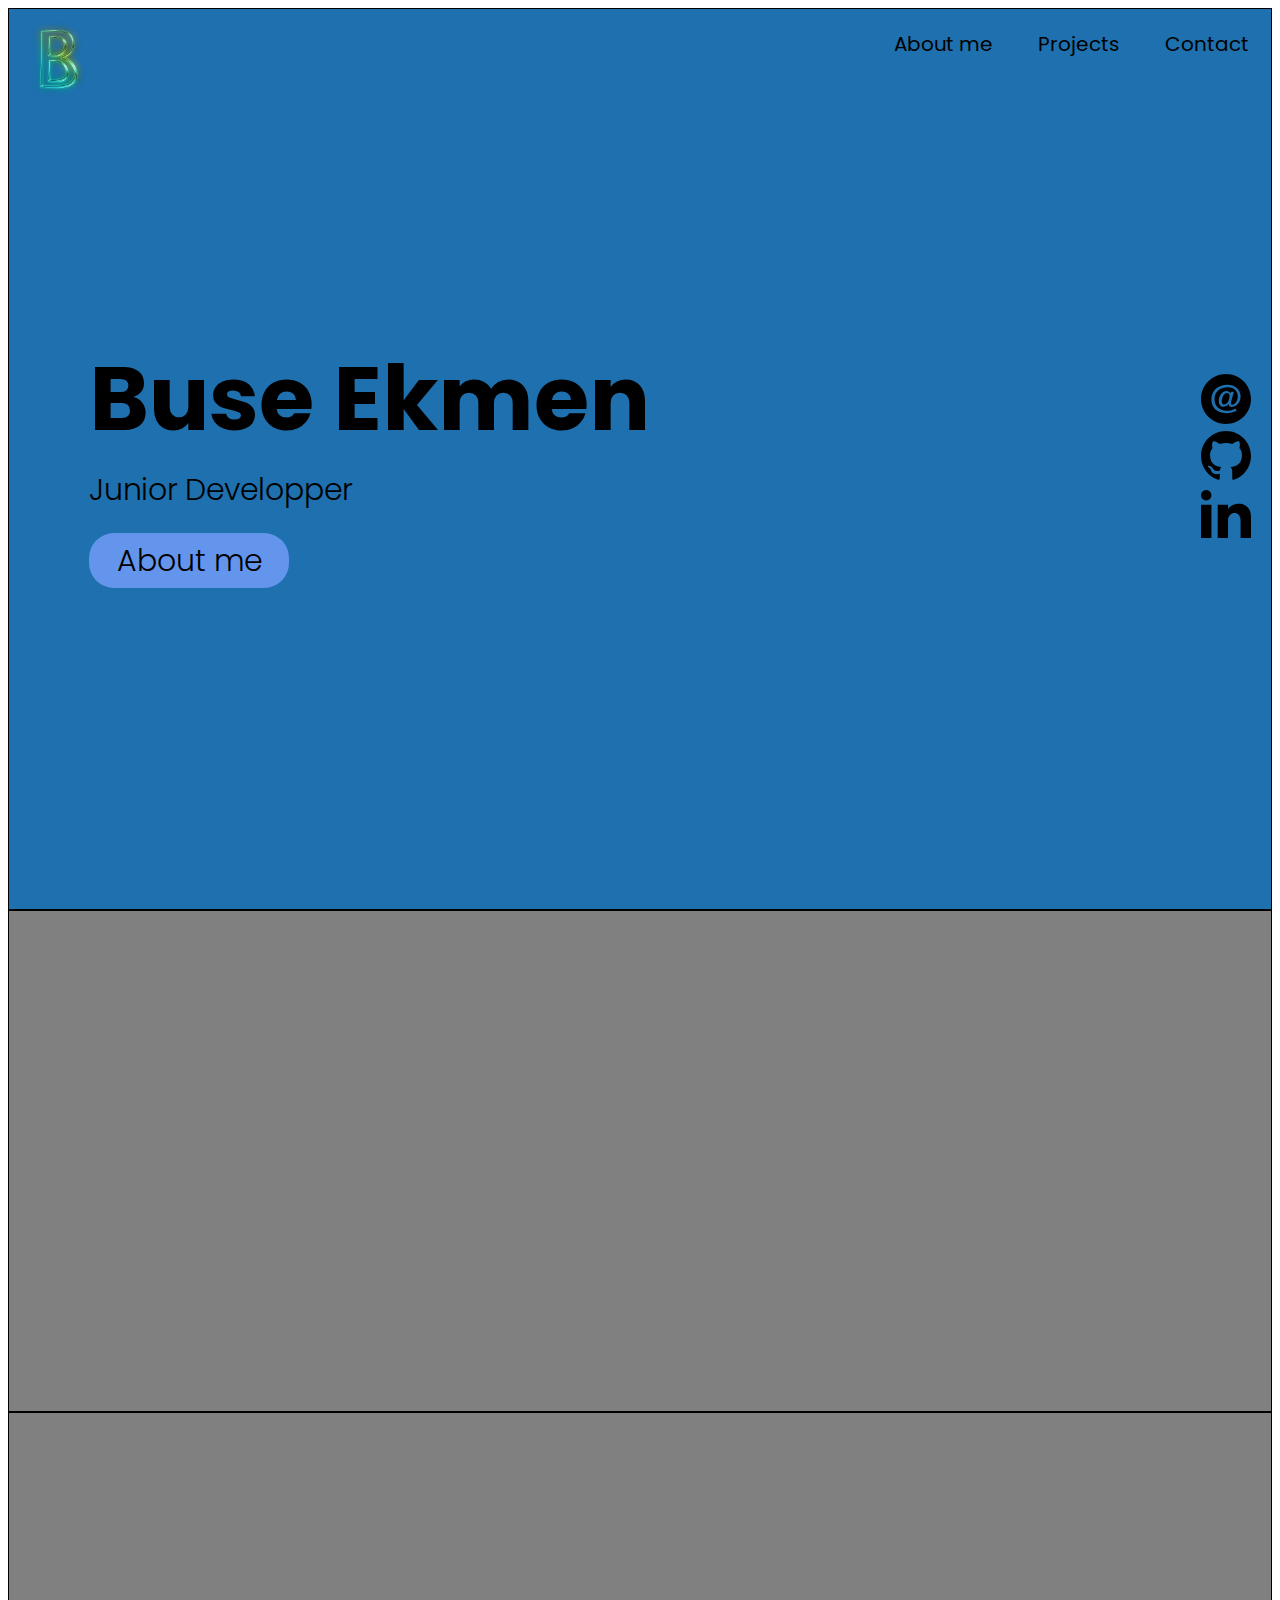
==== index.html @ cd069210 "Initial commit" ====
<!DOCTYPE html>
<html>
    <head>
        <link rel="stylesheet" href="src/styles.css"/>
        <link rel="preconnect" href="https://fonts.googleapis.com">
        <link rel="preconnect" href="https://fonts.gstatic.com" crossorigin>
        <link href="https://fonts.googleapis.com/css2?family=Poppins:wght@300;400;600;700;800&family=Space+Mono&display=swap" rel="stylesheet">
        <title>Portfolio</title>
        <script src="src/app.js"></script>
        <meta charset="UTF-8"/>
    </head>
    <body>
        <section class="hero">
            <nav>
                <img class="logo" src="src/images/temp-logo.png" alt="Buse Ekmen Logo"/>
                <ul>
                    <li>About me</li>
                    <li>Projects</li>
                    <li>Contact</li>
                </ul>
            </nav>
            <div class="hero-area">
                <div class="hero-text">
                    <h1>Buse Ekmen</h1>
                    <p>Junior Developper</p>
                    <div class="button">About me</div>
                </div>
                <div class="socials">
                    <div><a href="" class="social"><svg width="50" height="50" xmlns="http://www.w3.org/2000/svg" width="24" height="24" viewBox="0 0 24 24"><path d="M13.718 10.528c0 .792-.268 1.829-.684 2.642-1.009 1.98-3.063 1.967-3.063-.14 0-.786.27-1.799.687-2.58 1.021-1.925 3.06-1.624 3.06.078zm10.282 1.472c0 6.627-5.373 12-12 12s-12-5.373-12-12 5.373-12 12-12 12 5.373 12 12zm-5-1.194c0-3.246-2.631-5.601-6.256-5.601-4.967 0-7.744 3.149-7.744 7.073 0 3.672 2.467 6.517 7.024 6.517 2.52 0 4.124-.726 5.122-1.288l-.687-.991c-1.022.593-2.251 1.136-4.256 1.136-3.429 0-5.733-2.199-5.733-5.473 0-5.714 6.401-6.758 9.214-5.071 2.624 1.642 2.524 5.578.582 7.083-1.034.826-2.199.799-1.821-.756 0 0 1.212-4.489 1.354-4.975h-1.364l-.271.952c-.278-.785-.943-1.295-1.911-1.295-2.018 0-3.722 2.19-3.722 4.783 0 1.73.913 2.804 2.38 2.804 1.283 0 1.95-.726 2.364-1.373-.3 2.898 5.725 1.557 5.725-3.525z"/></svg></a></div>
                    <div><a href="" class="social"><svg width="50" height="50"xmlns="http://www.w3.org/2000/svg" width="24" height="24" viewBox="0 0 24 24"><path d="M12 0c-6.626 0-12 5.373-12 12 0 5.302 3.438 9.8 8.207 11.387.599.111.793-.261.793-.577v-2.234c-3.338.726-4.033-1.416-4.033-1.416-.546-1.387-1.333-1.756-1.333-1.756-1.089-.745.083-.729.083-.729 1.205.084 1.839 1.237 1.839 1.237 1.07 1.834 2.807 1.304 3.492.997.107-.775.418-1.305.762-1.604-2.665-.305-5.467-1.334-5.467-5.931 0-1.311.469-2.381 1.236-3.221-.124-.303-.535-1.524.117-3.176 0 0 1.008-.322 3.301 1.23.957-.266 1.983-.399 3.003-.404 1.02.005 2.047.138 3.006.404 2.291-1.552 3.297-1.23 3.297-1.23.653 1.653.242 2.874.118 3.176.77.84 1.235 1.911 1.235 3.221 0 4.609-2.807 5.624-5.479 5.921.43.372.823 1.102.823 2.222v3.293c0 .319.192.694.801.576 4.765-1.589 8.199-6.086 8.199-11.386 0-6.627-5.373-12-12-12z"/></svg></a></div>
                    <div><a href="https://www.linkedin.com/in/m-buse-ekmen-2b56601ba/" class="social"><svg width="50" height="50" xmlns="http://www.w3.org/2000/svg" width="24" height="24" viewBox="0 0 24 24"><path d="M4.98 3.5c0 1.381-1.11 2.5-2.48 2.5s-2.48-1.119-2.48-2.5c0-1.38 1.11-2.5 2.48-2.5s2.48 1.12 2.48 2.5zm.02 4.5h-5v16h5v-16zm7.982 0h-4.968v16h4.969v-8.399c0-4.67 6.029-5.052 6.029 0v8.399h4.988v-10.131c0-7.88-8.922-7.593-11.018-3.714v-2.155z"/></svg></a></div>
                    
                </div>
            </div>

            
        </section>
        <section></section>
        <section></section>
        <footer>
        </footer>

        
        <script src="src/app.js"></script>
    </body>
</html>
---- src/styles.css ----
body{
    font-family: 'Poppins', 'sans-serif'

}

section{
    height: 500px;
    background-color: gray;
    border: solid black 1px;
}

.hero{
    background-color: rgb(30, 112, 175);
    height: 100vh; /*going to be 100% of the viewport height, so full page*/
}

footer{
    height: 500px;
    background-color: black;
}

nav{
    display: flex;
    justify-content: space-between; /*what does this do*/
}

ul{
    display: flex;
    list-style-type: none;
    width: 400px;
    justify-content: space-around;
    font-size: 20px;
}

li{
    
    text-decoration: noen;
}

h1{
    font-size: 90px;
    margin: 0;
}

p{
    margin: 0;
    font-size: 30px;
    font-weight: 300;
}

.hero-area{
    display: flex;
    height: 100%;
    justify-content: space-between;
    align-items: center;
}

.hero-text{
    margin-left: 80px;
    margin-bottom: 200px;
}

.button{
    width: 200px;
    height: 50px;
    border-radius: 25px;
    background-color: cornflowerblue;
    text-align: center;
    font-size: 30px;
    font-weight: 300;
    padding-top: 5px;
    margin-top: 20px;
}

.button:hover{ /*while hovering over*/
    background-color: rgb(49, 49, 216)
}

.button:active{ /* on click*/
    background-color: gray;
    color: rgb(70, 68, 68);
}

.socials{
    padding-bottom: 200px;
}

.logo{
    height: 80px;
    margin: 10px;
}

.social{
    margin: 20px;
}
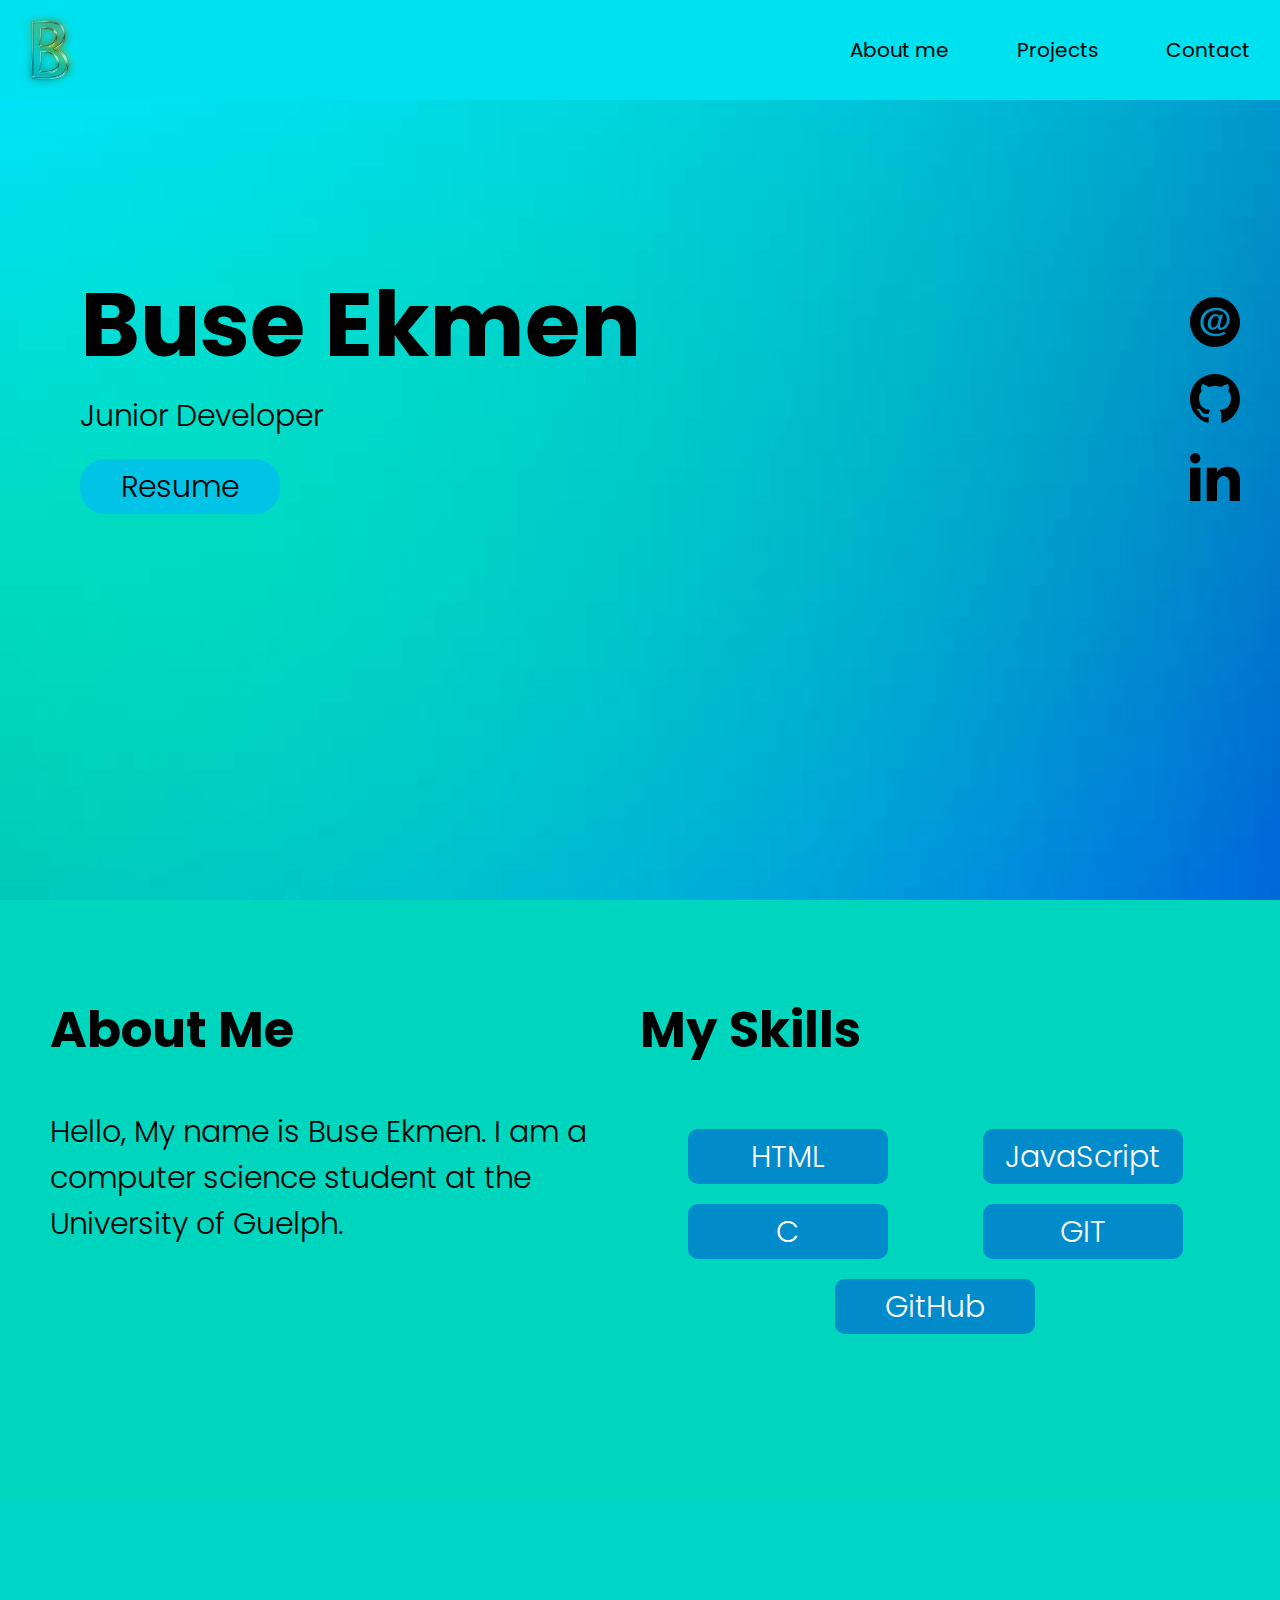
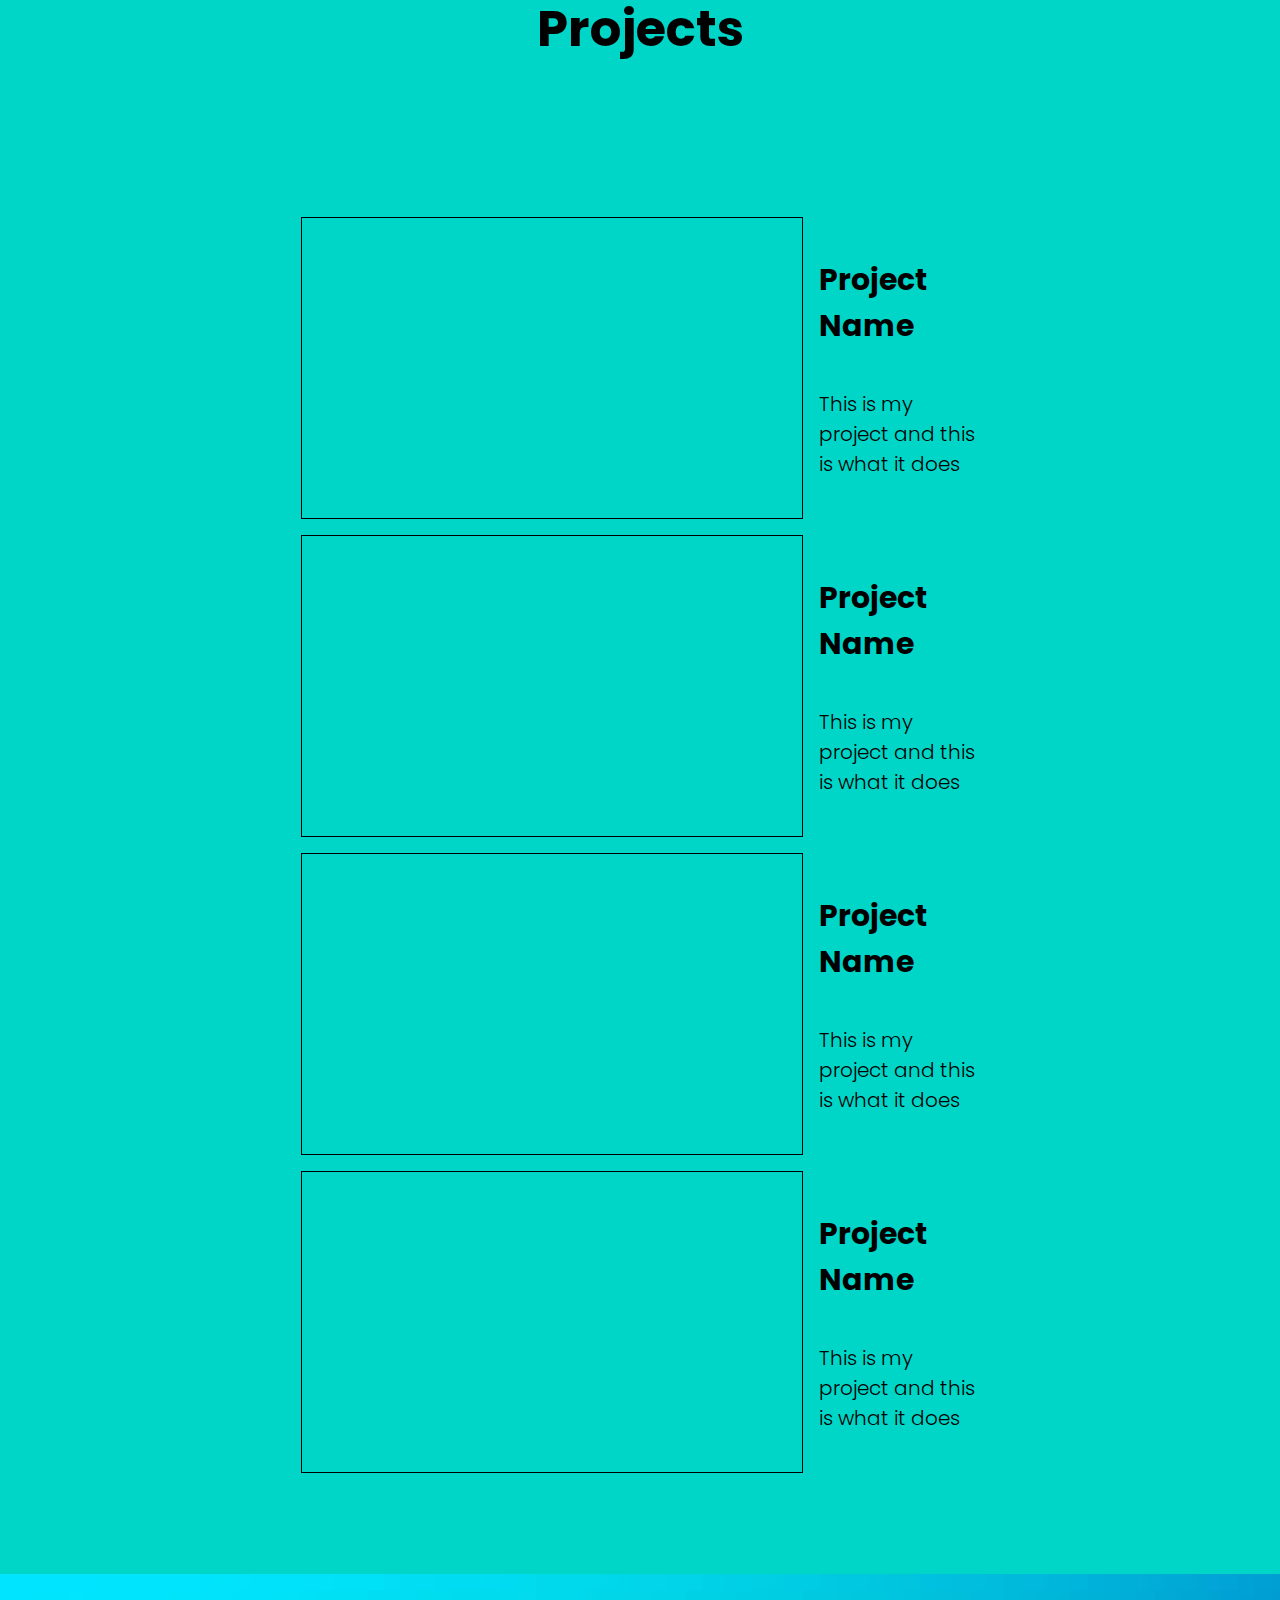
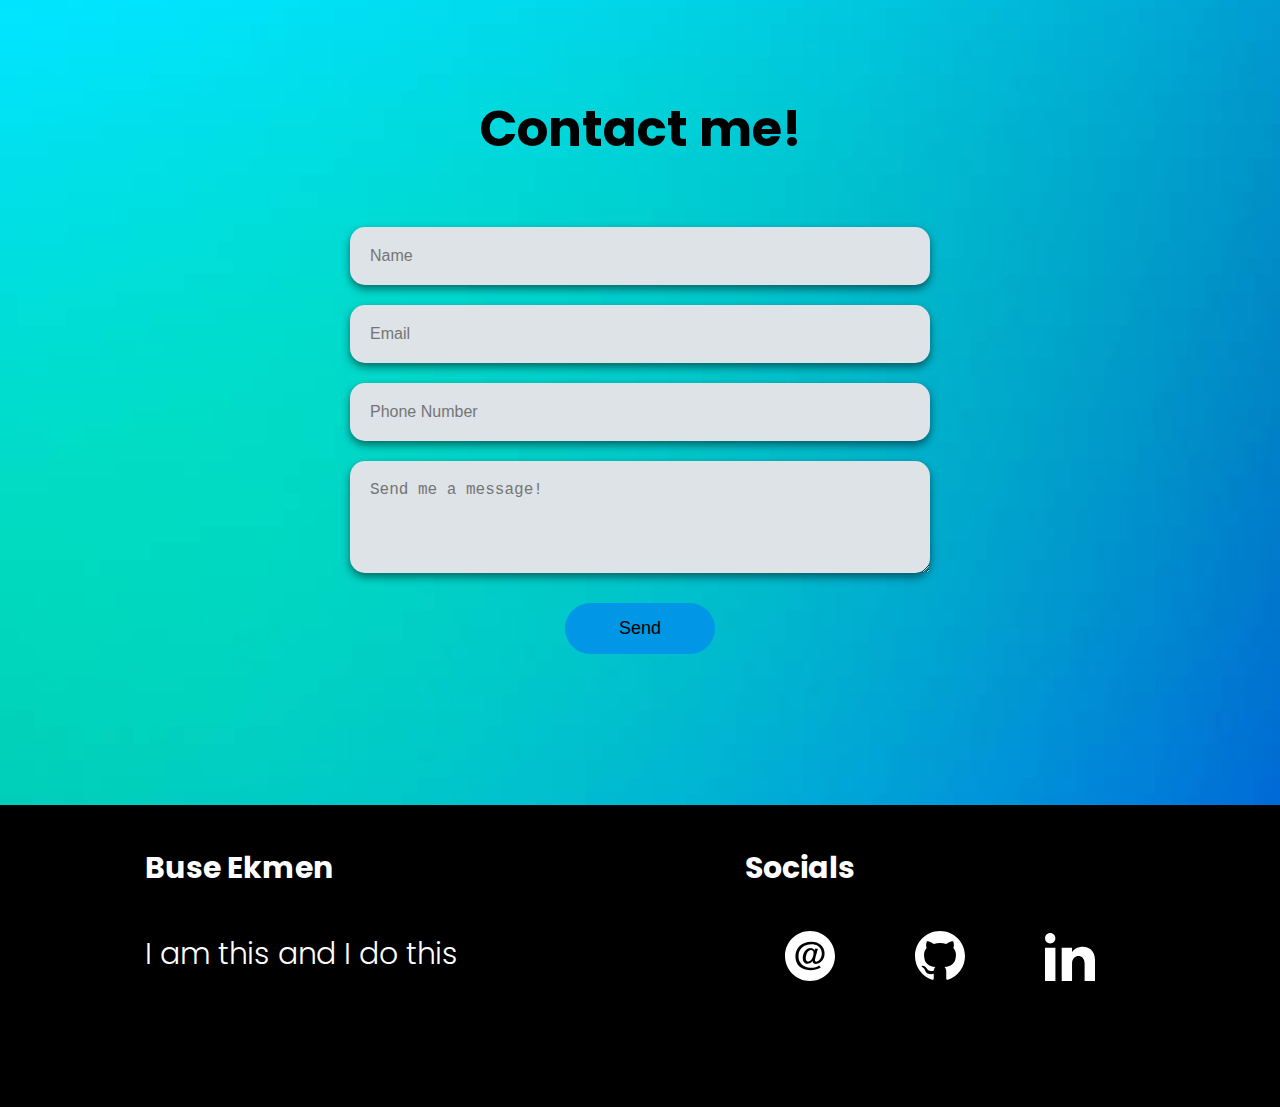
==== commit ccc5fd40: "Update styles" ====
--- a/index.html
+++ b/index.html
@@ -5,42 +5,152 @@
         <link rel="preconnect" href="https://fonts.googleapis.com">
         <link rel="preconnect" href="https://fonts.gstatic.com" crossorigin>
         <link href="https://fonts.googleapis.com/css2?family=Poppins:wght@300;400;600;700;800&family=Space+Mono&display=swap" rel="stylesheet">
+        
         <title>Portfolio</title>
-        <script src="src/app.js"></script>
+        
+       
         <meta charset="UTF-8"/>
     </head>
     <body>
         <section class="hero">
-            <nav>
+            <section class="header">
+            <nav class="navbar">
                 <img class="logo" src="src/images/temp-logo.png" alt="Buse Ekmen Logo"/>
-                <ul>
-                    <li>About me</li>
-                    <li>Projects</li>
-                    <li>Contact</li>
+                <ul class="nav-menu">
+                    <li class="nav-item"><a href="#about" class="nav-link">About me</a></li>
+                    <li class="nav-item"><a href="#projects" class="nav-link">Projects</a></li>
+                    <li class="nav-item"><a href="#contact" class="nav-link">Contact</a></li>
                 </ul>
+                <div class="hamburger">
+                    <span class="bar"></span>
+                    <span class="bar"></span>
+                    <span class="bar"></span>
+                </div>
             </nav>
+            </section>
             <div class="hero-area">
                 <div class="hero-text">
                     <h1>Buse Ekmen</h1>
-                    <p>Junior Developper</p>
-                    <div class="button">About me</div>
+                    <p>Junior Developer</p>
+                    <div class="button">Resume</div>
                 </div>
                 <div class="socials">
-                    <div><a href="" class="social"><svg width="50" height="50" xmlns="http://www.w3.org/2000/svg" width="24" height="24" viewBox="0 0 24 24"><path d="M13.718 10.528c0 .792-.268 1.829-.684 2.642-1.009 1.98-3.063 1.967-3.063-.14 0-.786.27-1.799.687-2.58 1.021-1.925 3.06-1.624 3.06.078zm10.282 1.472c0 6.627-5.373 12-12 12s-12-5.373-12-12 5.373-12 12-12 12 5.373 12 12zm-5-1.194c0-3.246-2.631-5.601-6.256-5.601-4.967 0-7.744 3.149-7.744 7.073 0 3.672 2.467 6.517 7.024 6.517 2.52 0 4.124-.726 5.122-1.288l-.687-.991c-1.022.593-2.251 1.136-4.256 1.136-3.429 0-5.733-2.199-5.733-5.473 0-5.714 6.401-6.758 9.214-5.071 2.624 1.642 2.524 5.578.582 7.083-1.034.826-2.199.799-1.821-.756 0 0 1.212-4.489 1.354-4.975h-1.364l-.271.952c-.278-.785-.943-1.295-1.911-1.295-2.018 0-3.722 2.19-3.722 4.783 0 1.73.913 2.804 2.38 2.804 1.283 0 1.95-.726 2.364-1.373-.3 2.898 5.725 1.557 5.725-3.525z"/></svg></a></div>
-                    <div><a href="" class="social"><svg width="50" height="50"xmlns="http://www.w3.org/2000/svg" width="24" height="24" viewBox="0 0 24 24"><path d="M12 0c-6.626 0-12 5.373-12 12 0 5.302 3.438 9.8 8.207 11.387.599.111.793-.261.793-.577v-2.234c-3.338.726-4.033-1.416-4.033-1.416-.546-1.387-1.333-1.756-1.333-1.756-1.089-.745.083-.729.083-.729 1.205.084 1.839 1.237 1.839 1.237 1.07 1.834 2.807 1.304 3.492.997.107-.775.418-1.305.762-1.604-2.665-.305-5.467-1.334-5.467-5.931 0-1.311.469-2.381 1.236-3.221-.124-.303-.535-1.524.117-3.176 0 0 1.008-.322 3.301 1.23.957-.266 1.983-.399 3.003-.404 1.02.005 2.047.138 3.006.404 2.291-1.552 3.297-1.23 3.297-1.23.653 1.653.242 2.874.118 3.176.77.84 1.235 1.911 1.235 3.221 0 4.609-2.807 5.624-5.479 5.921.43.372.823 1.102.823 2.222v3.293c0 .319.192.694.801.576 4.765-1.589 8.199-6.086 8.199-11.386 0-6.627-5.373-12-12-12z"/></svg></a></div>
-                    <div><a href="https://www.linkedin.com/in/m-buse-ekmen-2b56601ba/" class="social"><svg width="50" height="50" xmlns="http://www.w3.org/2000/svg" width="24" height="24" viewBox="0 0 24 24"><path d="M4.98 3.5c0 1.381-1.11 2.5-2.48 2.5s-2.48-1.119-2.48-2.5c0-1.38 1.11-2.5 2.48-2.5s2.48 1.12 2.48 2.5zm.02 4.5h-5v16h5v-16zm7.982 0h-4.968v16h4.969v-8.399c0-4.67 6.029-5.052 6.029 0v8.399h4.988v-10.131c0-7.88-8.922-7.593-11.018-3.714v-2.155z"/></svg></a></div>
+                    <div class="social-button"><a href="mailto: melissa.ekmen@gmail.com" class="social"><svg width="50" height="50" xmlns="http://www.w3.org/2000/svg" width="24" height="24" viewBox="0 0 24 24"><path d="M13.718 10.528c0 .792-.268 1.829-.684 2.642-1.009 1.98-3.063 1.967-3.063-.14 0-.786.27-1.799.687-2.58 1.021-1.925 3.06-1.624 3.06.078zm10.282 1.472c0 6.627-5.373 12-12 12s-12-5.373-12-12 5.373-12 12-12 12 5.373 12 12zm-5-1.194c0-3.246-2.631-5.601-6.256-5.601-4.967 0-7.744 3.149-7.744 7.073 0 3.672 2.467 6.517 7.024 6.517 2.52 0 4.124-.726 5.122-1.288l-.687-.991c-1.022.593-2.251 1.136-4.256 1.136-3.429 0-5.733-2.199-5.733-5.473 0-5.714 6.401-6.758 9.214-5.071 2.624 1.642 2.524 5.578.582 7.083-1.034.826-2.199.799-1.821-.756 0 0 1.212-4.489 1.354-4.975h-1.364l-.271.952c-.278-.785-.943-1.295-1.911-1.295-2.018 0-3.722 2.19-3.722 4.783 0 1.73.913 2.804 2.38 2.804 1.283 0 1.95-.726 2.364-1.373-.3 2.898 5.725 1.557 5.725-3.525z"/></svg></a></div>
+                    <div class="social-button"><a href="https://github.com/buse-ek" class="social"><svg width="50" height="50"xmlns="http://www.w3.org/2000/svg" width="24" height="24" viewBox="0 0 24 24"><path d="M12 0c-6.626 0-12 5.373-12 12 0 5.302 3.438 9.8 8.207 11.387.599.111.793-.261.793-.577v-2.234c-3.338.726-4.033-1.416-4.033-1.416-.546-1.387-1.333-1.756-1.333-1.756-1.089-.745.083-.729.083-.729 1.205.084 1.839 1.237 1.839 1.237 1.07 1.834 2.807 1.304 3.492.997.107-.775.418-1.305.762-1.604-2.665-.305-5.467-1.334-5.467-5.931 0-1.311.469-2.381 1.236-3.221-.124-.303-.535-1.524.117-3.176 0 0 1.008-.322 3.301 1.23.957-.266 1.983-.399 3.003-.404 1.02.005 2.047.138 3.006.404 2.291-1.552 3.297-1.23 3.297-1.23.653 1.653.242 2.874.118 3.176.77.84 1.235 1.911 1.235 3.221 0 4.609-2.807 5.624-5.479 5.921.43.372.823 1.102.823 2.222v3.293c0 .319.192.694.801.576 4.765-1.589 8.199-6.086 8.199-11.386 0-6.627-5.373-12-12-12z"/></svg></a></div>
+                    <div class="social-button"><a href="https://www.linkedin.com/in/m-buse-ekmen-2b56601ba/" class="social"><svg width="50" height="50" xmlns="http://www.w3.org/2000/svg" width="24" height="24" viewBox="0 0 24 24"><path d="M4.98 3.5c0 1.381-1.11 2.5-2.48 2.5s-2.48-1.119-2.48-2.5c0-1.38 1.11-2.5 2.48-2.5s2.48 1.12 2.48 2.5zm.02 4.5h-5v16h5v-16zm7.982 0h-4.968v16h4.969v-8.399c0-4.67 6.029-5.052 6.029 0v8.399h4.988v-10.131c0-7.88-8.922-7.593-11.018-3.714v-2.155z"/></svg></a></div>
                     
                 </div>
             </div>
 
             
         </section>
-        <section></section>
-        <section></section>
+        <section class="about" id="about">
+            <div class="information">
+                <h2>About Me</h2>
+                <p>Hello, My name is Buse Ekmen. I am a computer science student at the University of Guelph.</p>
+            </div>
+            <div class="skills">
+                <h2>My Skills</h2>
+                <div class="skill-list">
+                    <div class="skill-button">HTML</div>
+                    <div class="skill-button">JavaScript</div>
+                    <div class="skill-button">C</div>
+                    <div class="skill-button">GIT</div>
+                    <div class="skill-button">GitHub</div>
+                </div>
+            </div>
+        </section>
+        <section class="projects" id="projects">
+            
+            <h3>Projects</h3>
+        
+            <div class="project-container">
+
+                <div class="project-img"></div>
+                <div class="project-content">
+                    <h4>Project Name</h4>
+                    <p class="text">This is my project and this is what it does</p>
+                </div>
+                <div class="project-img"></div>
+                <div class="project-content">
+                    <h4>Project Name</h4>
+                    <p class="text">This is my project and this is what it does</p>
+                </div>
+                <div class="project-img"></div>
+                <div class="project-content">
+                    <h4>Project Name</h4>
+                    <p class="text">This is my project and this is what it does</p>
+                </div>
+                <div class="project-img"></div>
+                <div class="project-content">
+                    <h4>Project Name</h4>
+                    <p class="text">This is my project and this is what it does</p>
+                </div>
+                <!--<div class="project-row">
+                    <div class="project-image"></div>
+                    <div class="project-content">
+                        <h4>Project Name</h4>
+                        <p class="text">This is my project and this is what it does.</p>
+                    </div>
+                </div>
+                <div class="project-row">
+                    <div class="project-image"></div>
+                    <div class="project-content">
+                        <h4>Project Name</h4>
+                        <p class="text">This is my project and this is what it does.</p>
+                    </div>
+                </div>
+                <div class="project-row">
+                    <div class="project-image"></div>
+                    <div class="project-content">
+                        <h4>Project Name</h4>
+                        <p class="text">This is my project and this is what it does.</p>
+                    </div>
+                </div>
+                <div class="project-row">
+                    <div class="project-image"></div>
+                    <div class="project-content">
+                        <h4>Project Name</h4>
+                        <p class="text">This is my project and this is what it does.</p>
+                    </div>
+                </div>-->
+            </div>
+            
+            
+        </section>
+        <section class="contact" id="contact">
+
+            <div class="container">
+                <form action="https://formspree.io/f/mgejvdrd" method="POST">
+                    <h3>Contact me!</h3>
+                    <input type="text" name="name" placeholder="Name" required>
+                    <input type="email" name="email" placeholder="Email" required>
+                    <input type="text" name="phone" placeholder="Phone Number" required>
+                    <textarea id="message" name="message" rows="4" placeholder="Send me a message!"></textarea>
+                    <button class="submit" type="submit">Send</button>
+                </form>
+            </div>
+        </section>
+
         <footer>
+            <div class="info">
+                <h4>Buse Ekmen</h4>
+                <p>I am this and I do this</p>
+            </div>
+            <div class="footer-socials">
+                <h4>Socials</h4>
+                <div class="icons">
+                    <div><a href="mailto: melissa.ekmen@gmail.com" class="social"><svg width="50" height="50" xmlns="http://www.w3.org/2000/svg" fill="#ffffff" width="24" height="24" viewBox="0 0 24 24"><path d="M13.718 10.528c0 .792-.268 1.829-.684 2.642-1.009 1.98-3.063 1.967-3.063-.14 0-.786.27-1.799.687-2.58 1.021-1.925 3.06-1.624 3.06.078zm10.282 1.472c0 6.627-5.373 12-12 12s-12-5.373-12-12 5.373-12 12-12 12 5.373 12 12zm-5-1.194c0-3.246-2.631-5.601-6.256-5.601-4.967 0-7.744 3.149-7.744 7.073 0 3.672 2.467 6.517 7.024 6.517 2.52 0 4.124-.726 5.122-1.288l-.687-.991c-1.022.593-2.251 1.136-4.256 1.136-3.429 0-5.733-2.199-5.733-5.473 0-5.714 6.401-6.758 9.214-5.071 2.624 1.642 2.524 5.578.582 7.083-1.034.826-2.199.799-1.821-.756 0 0 1.212-4.489 1.354-4.975h-1.364l-.271.952c-.278-.785-.943-1.295-1.911-1.295-2.018 0-3.722 2.19-3.722 4.783 0 1.73.913 2.804 2.38 2.804 1.283 0 1.95-.726 2.364-1.373-.3 2.898 5.725 1.557 5.725-3.525z"/></svg></a></div>
+                    <div><a href="https://github.com/buse-ek" class="social"><svg width="50" height="50"xmlns="http://www.w3.org/2000/svg" fill="#ffffff" width="24" height="24" viewBox="0 0 24 24"><path d="M12 0c-6.626 0-12 5.373-12 12 0 5.302 3.438 9.8 8.207 11.387.599.111.793-.261.793-.577v-2.234c-3.338.726-4.033-1.416-4.033-1.416-.546-1.387-1.333-1.756-1.333-1.756-1.089-.745.083-.729.083-.729 1.205.084 1.839 1.237 1.839 1.237 1.07 1.834 2.807 1.304 3.492.997.107-.775.418-1.305.762-1.604-2.665-.305-5.467-1.334-5.467-5.931 0-1.311.469-2.381 1.236-3.221-.124-.303-.535-1.524.117-3.176 0 0 1.008-.322 3.301 1.23.957-.266 1.983-.399 3.003-.404 1.02.005 2.047.138 3.006.404 2.291-1.552 3.297-1.23 3.297-1.23.653 1.653.242 2.874.118 3.176.77.84 1.235 1.911 1.235 3.221 0 4.609-2.807 5.624-5.479 5.921.43.372.823 1.102.823 2.222v3.293c0 .319.192.694.801.576 4.765-1.589 8.199-6.086 8.199-11.386 0-6.627-5.373-12-12-12z"/></svg></a></div>
+                    <div><a href="https://www.linkedin.com/in/m-buse-ekmen-2b56601ba/" class="social"><svg width="50" height="50" xmlns="http://www.w3.org/2000/svg"  fill="#ffffff" width="24" height="24" viewBox="0 0 24 24"><path d="M4.98 3.5c0 1.381-1.11 2.5-2.48 2.5s-2.48-1.119-2.48-2.5c0-1.38 1.11-2.5 2.48-2.5s2.48 1.12 2.48 2.5zm.02 4.5h-5v16h5v-16zm7.982 0h-4.968v16h4.969v-8.399c0-4.67 6.029-5.052 6.029 0v8.399h4.988v-10.131c0-7.88-8.922-7.593-11.018-3.714v-2.155z"/></svg></a></div>
+                </div>
+            </div>
+
         </footer>
 
         
         <script src="src/app.js"></script>
+        
+        
     </body>
 </html>--- a/src/styles.css
+++ b/src/styles.css
@@ -1,27 +1,135 @@
 body{
-    font-family: 'Poppins', 'sans-serif'
-
-}
-
-section{
+    font-family: 'Poppins', 'sans-serif';
+    margin: 0px;
+    
+}
+
+*{
+    scroll-behavior: smooth;
+}
+
+
+/*section{
     height: 500px;
     background-color: gray;
-    border: solid black 1px;
-}
+   
+}*/
 
 .hero{
-    background-color: rgb(30, 112, 175);
+    background-image: url('../src/images/background1.png');
+    background-repeat: no-repeat;
+    background-size: cover;
     height: 100vh; /*going to be 100% of the viewport height, so full page*/
-}
-
+    
+}
+
+.header{
+    position: fixed;
+    top: 0;
+    width: 100%;
+    background-color: rgb(0, 225, 239)
+}
 footer{
-    height: 500px;
+    
     background-color: black;
+    padding: 1px;
+    height: 300px;
+    display: flex;
+    justify-content: space-around;
+    color: white;
+    
+
+}
+
+
+.container{
+    width: 100%;
+    
+    display: flex;
+    align-items: center;
+    justify-content: center;
+    color: white;
+}
+
+form{
+    
+    display: flex;
+    flex-direction: column;
+    padding: 2vw 4vw;
+    width: 90%;
+    max-width: 600px;
+    border-radius: 10px;
+    padding-bottom: 150px;
+}
+
+.contact{
+    background-image: url('../src/images/background1.png');
+    background-repeat: no-repeat;
+    background-size: cover;
+    padding: 1px;
+}
+
+form input, form textarea{
+    border: 0;
+    margin: 10px;
+    border-radius: 15px;
+    padding: 20px;
+    outline: none;
+    box-shadow: 0 4px 8px 0 rgba(0,0,0,0.5);
+    background: rgb(221, 227, 230);
+    font-size: 16px;  
+
+}
+
+.submit{
+    padding: 15px;
+    background: rgb(1, 150, 230);
+    color: black;
+    font-size: 18px;
+    border: 0;
+    outline: none;
+    cursor: pointer;
+    width: 150px;
+    margin: 20px auto 0;
+    border-radius: 30px;
+}
+
+.submit:hover{
+    background: rgb(0, 120, 185);
+}
+
+.submit:active{
+    background: rgb(0, 120, 185);
 }
 
 nav{
     display: flex;
-    justify-content: space-between; /*what does this do*/
+    justify-content: space-between; 
+}
+
+.navbar{
+    width: 100%;
+    min-height: 70px;
+    display: flex;
+    justify-content: space-between;
+    align-items: center;
+}
+
+.nav-menu{
+    margin: 30px;
+    display: flex;
+    justify-content: space-between;
+    align-items: center;
+    gap: 60px;
+}
+
+.bar{
+    display: block;
+    width: 25px;
+    height: 3px;
+    margin: 5px 0;
+    transition: all 0.3s ease;
+    background-color: black;
 }
 
 ul{
@@ -32,14 +140,34 @@
     font-size: 20px;
 }
 
-li{
-    
-    text-decoration: noen;
+ul.show{
+    display: block;
+}
+
+li{ 
+    text-decoration: none;
 }
 
 h1{
     font-size: 90px;
     margin: 0;
+}
+
+h2{
+    font-size: 50px;
+    
+}
+
+h3{
+    margin-top: 90px;
+    font-size: 50px;
+    text-align: center;
+    color: black;
+}
+
+h4{
+    font-size: 30px;
+    
 }
 
 p{
@@ -48,6 +176,14 @@
     font-weight: 300;
 }
 
+a{
+    text-decoration: none;
+    color: black;
+}
+.text{
+    font-size: 20px;
+}
+
 .hero-area{
     display: flex;
     height: 100%;
@@ -58,13 +194,14 @@
 .hero-text{
     margin-left: 80px;
     margin-bottom: 200px;
+    margin-top: 70px;
 }
 
 .button{
     width: 200px;
     height: 50px;
     border-radius: 25px;
-    background-color: cornflowerblue;
+    background-color: rgb(0, 195, 230);
     text-align: center;
     font-size: 30px;
     font-weight: 300;
@@ -73,23 +210,183 @@
 }
 
 .button:hover{ /*while hovering over*/
-    background-color: rgb(49, 49, 216)
+    background-color: rgb(0, 150, 200)
 }
 
 .button:active{ /* on click*/
-    background-color: gray;
-    color: rgb(70, 68, 68);
+    background-color: rgb(0, 110, 147);
+    
 }
 
 .socials{
     padding-bottom: 200px;
+    padding-top: 125px;
+    
+}
+
+.social-button{
+    padding-bottom: 20px;
 }
 
 .logo{
     height: 80px;
     margin: 10px;
+    
 }
 
 .social{
     margin: 20px;
+    padding: 20px;
+   
+ 
+}
+
+.about{
+    display: flex;
+    justify-content: space-around;
+    background-color: rgb( 0, 214, 190);
+    padding: 50px;
+    height: 500px;
+}
+
+
+
+.information{
+    width: 100vh;
+}
+
+.skills{
+    width: 100vh;
+    
+}
+
+.skill-list{
+    display: flex;
+    justify-content: space-around;
+    flex-wrap: wrap;
+}
+
+.skill-button{
+    width: 200px;
+    height: 50px;
+    border-radius: 10px;
+    background-color: rgb(1, 139, 202);
+    text-align: center;
+    font-size: 30px;
+    font-weight: 300;
+    padding-top: 5px;
+    margin-top: 20px;    
+    color: white;
+}
+
+.projects{
+    
+    /*height: 1500px;*/
+    background-color: rgb( 0, 214, 200);
+    padding: 1px;
+}
+
+.project-container{
+    margin-left: 200px;
+    margin-right:200px;
+    flex-wrap:wrap;
+    justify-content: space-around;
+    padding: 100px;
+    
+    display: grid;
+    grid-template-columns: 1fr 1fr;
+    grid-gap: 16px;
+
+    
+   
+}
+
+.hamburger{
+    display: none;
+    cursor: pointer;
+    margin-right: 30px;
+}
+
+.hamburger.focus{
+    outline: 0;
+}
+
+@media only screen and (max-width: 1000px){
+    .project-container{
+        display: flex;
+        flex-wrap: wrap;
+    }
+    
+    .project-content{
+        text-align: center;
+    }
+
+    
+    ul{
+        display: none;
+    }
+
+   
+}
+
+.project-img{
+    margin-left: auto;
+    margin-right: auto;
+    
+    justify-content: center;
+    min-width: 500px;
+    min-height: 300px;
+    
+    border: solid black 1px;
+
+}
+
+.project-content{
+    margin-left: auto;
+    margin-right: auto;
+}
+
+@media(max-width: 1024px){
+    .hamburger{
+        display: block;
+    }
+
+    .hamburger.active .bar:nth-child(2){
+        opacity: 0;
+    }
+
+    .hamburger.active .bar:nth-child(1){
+        transform: translateY(8px) rotate(45deg);
+    }
+
+    .hamburger.active .bar:nth-child(3){
+        transform: translateY(-8px) rotate(-45deg);
+    }
+
+    .nav-menu{
+        position: fixed;
+        left: -100%;
+        top: 70px;
+        gap: 0;
+        flex-direction: column;
+        background-color: darkblue;
+        width: 100%;
+        text-align: center;
+        transition: 0.3s;
+    }
+
+    .nav-item{
+        margin: 16px 0;
+    }
+
+    .nav-menu.active{
+        left: 0;
+
+    }
+}
+
+.icons{
+    display: flex;
+    align-content: row;
+
 }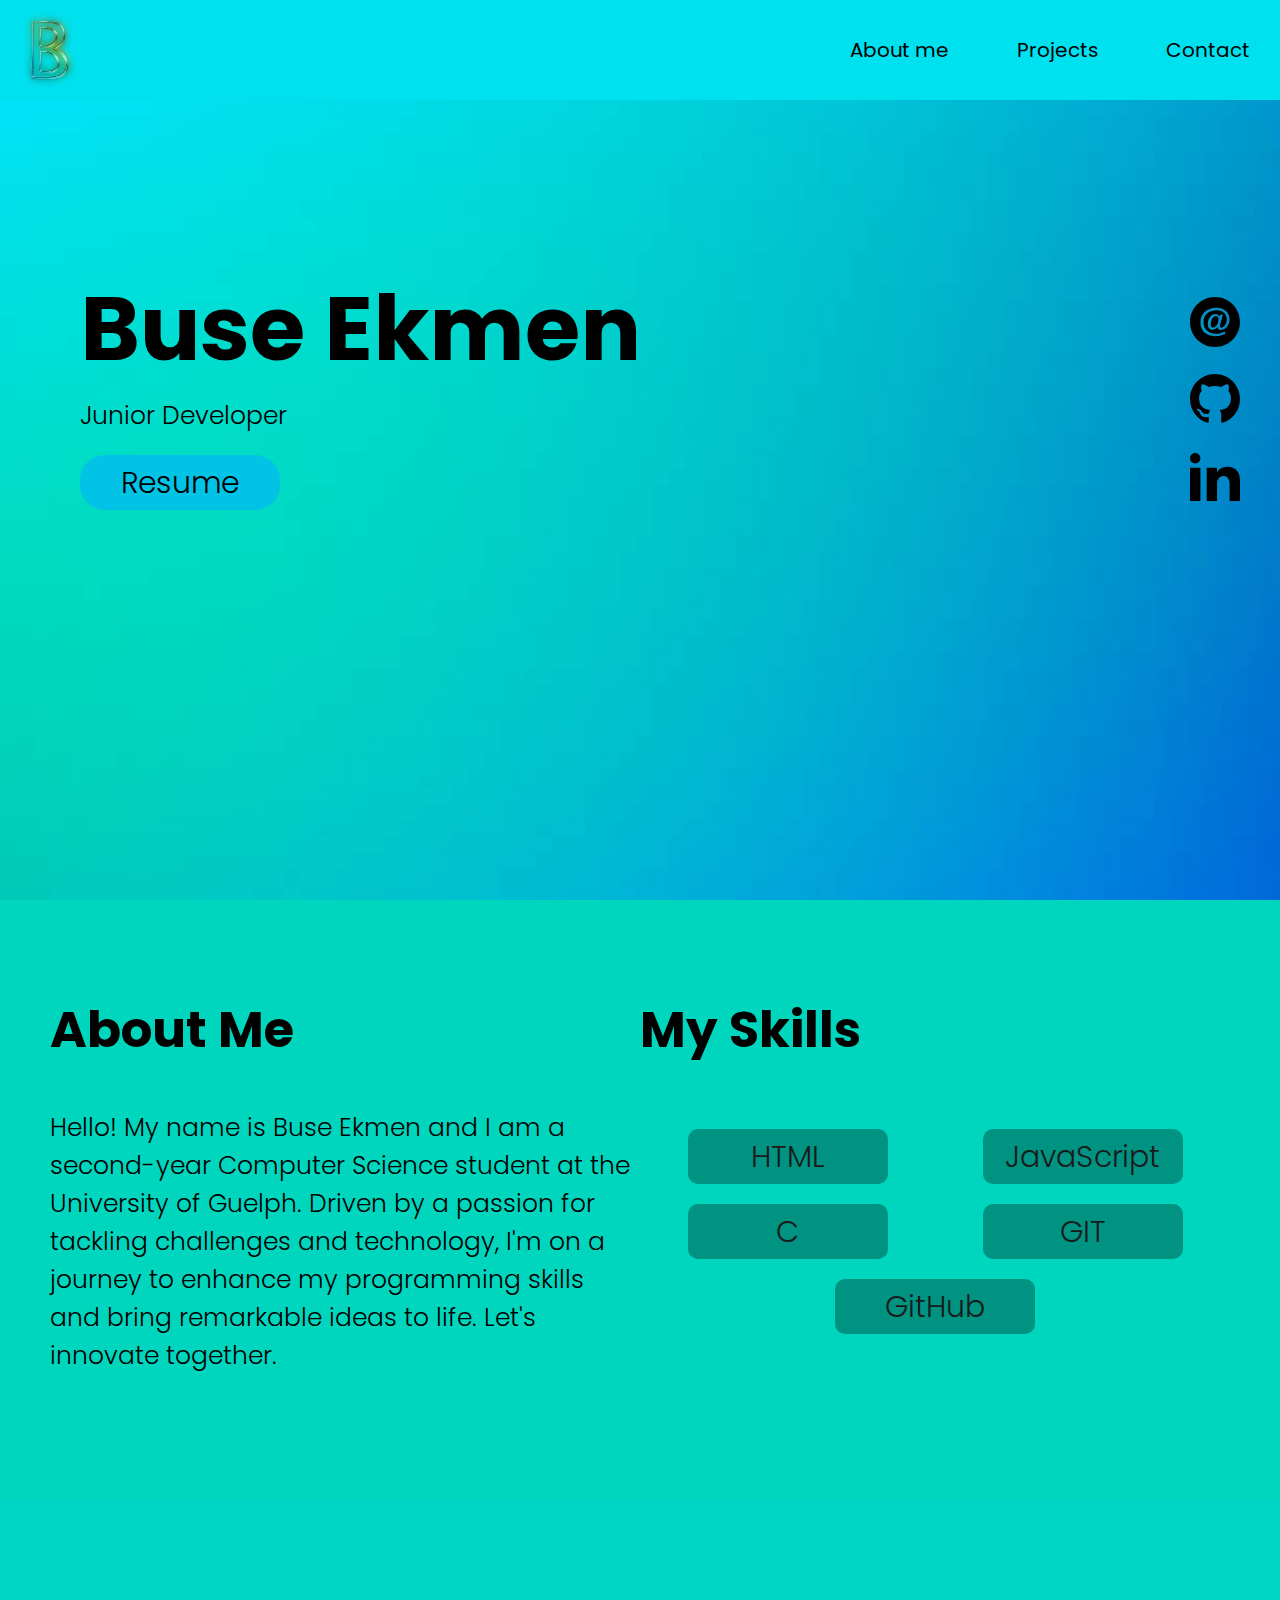
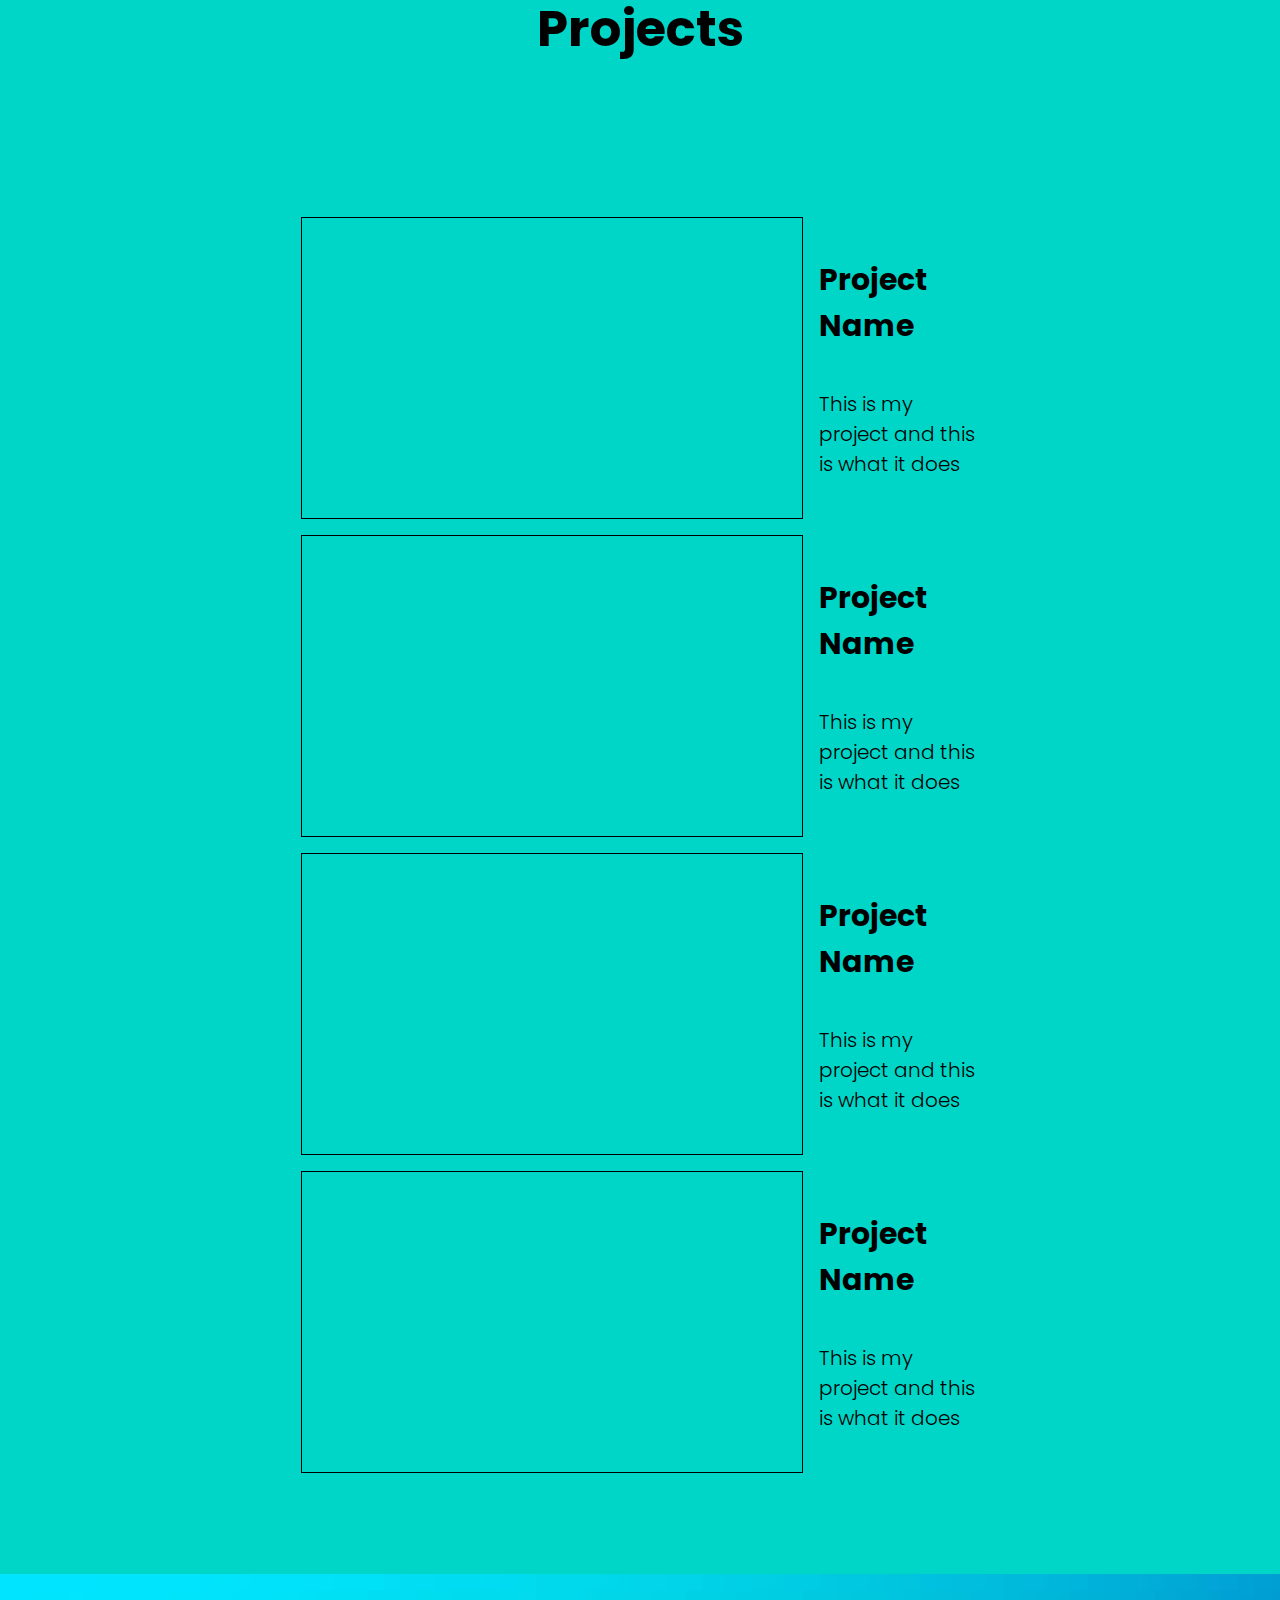
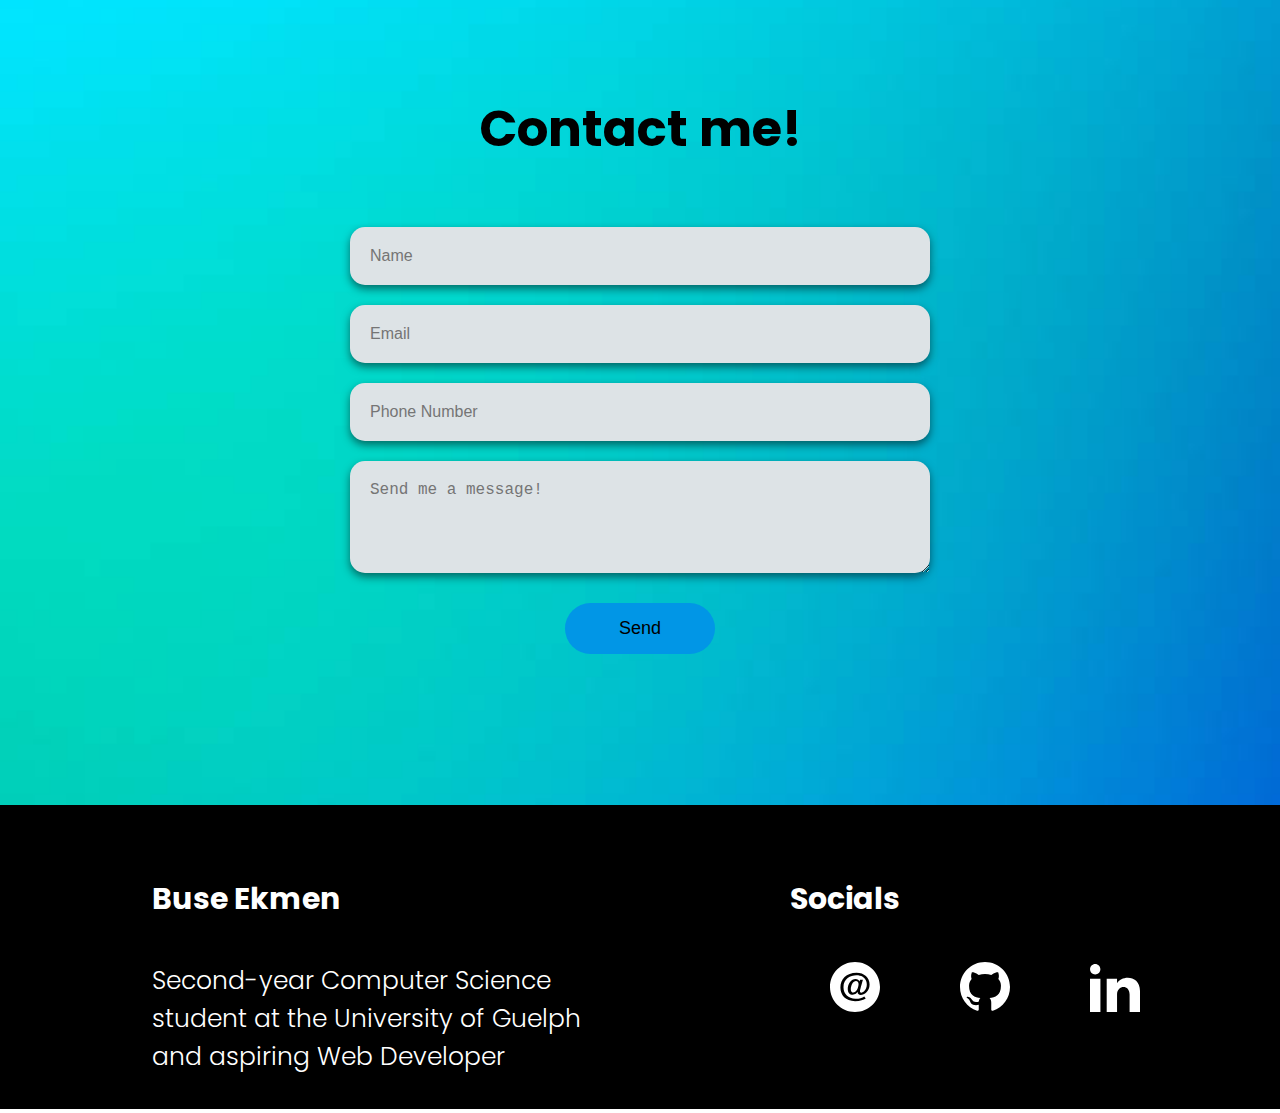
==== commit b8aecfcf: "fixed mobile view" ====
--- a/index.html
+++ b/index.html
@@ -7,8 +7,7 @@
         <link href="https://fonts.googleapis.com/css2?family=Poppins:wght@300;400;600;700;800&family=Space+Mono&display=swap" rel="stylesheet">
         
         <title>Portfolio</title>
-        
-       
+
         <meta charset="UTF-8"/>
     </head>
     <body>
@@ -32,7 +31,7 @@
                 <div class="hero-text">
                     <h1>Buse Ekmen</h1>
                     <p>Junior Developer</p>
-                    <div class="button">Resume</div>
+                    <div class="button"><a href="src/BuseEkmenResume.docx">Resume</a></div>
                 </div>
                 <div class="socials">
                     <div class="social-button"><a href="mailto: melissa.ekmen@gmail.com" class="social"><svg width="50" height="50" xmlns="http://www.w3.org/2000/svg" width="24" height="24" viewBox="0 0 24 24"><path d="M13.718 10.528c0 .792-.268 1.829-.684 2.642-1.009 1.98-3.063 1.967-3.063-.14 0-.786.27-1.799.687-2.58 1.021-1.925 3.06-1.624 3.06.078zm10.282 1.472c0 6.627-5.373 12-12 12s-12-5.373-12-12 5.373-12 12-12 12 5.373 12 12zm-5-1.194c0-3.246-2.631-5.601-6.256-5.601-4.967 0-7.744 3.149-7.744 7.073 0 3.672 2.467 6.517 7.024 6.517 2.52 0 4.124-.726 5.122-1.288l-.687-.991c-1.022.593-2.251 1.136-4.256 1.136-3.429 0-5.733-2.199-5.733-5.473 0-5.714 6.401-6.758 9.214-5.071 2.624 1.642 2.524 5.578.582 7.083-1.034.826-2.199.799-1.821-.756 0 0 1.212-4.489 1.354-4.975h-1.364l-.271.952c-.278-.785-.943-1.295-1.911-1.295-2.018 0-3.722 2.19-3.722 4.783 0 1.73.913 2.804 2.38 2.804 1.283 0 1.95-.726 2.364-1.373-.3 2.898 5.725 1.557 5.725-3.525z"/></svg></a></div>
@@ -47,7 +46,9 @@
         <section class="about" id="about">
             <div class="information">
                 <h2>About Me</h2>
-                <p>Hello, My name is Buse Ekmen. I am a computer science student at the University of Guelph.</p>
+                <p>Hello! My name is Buse Ekmen and I am a second-year Computer Science student at the University of Guelph. Driven by a passion
+                    for tackling challenges and technology, I'm on a journey to enhance my programming skills and bring remarkable ideas to life. Let's innovate together.
+                </p>
             </div>
             <div class="skills">
                 <h2>My Skills</h2>
@@ -135,7 +136,7 @@
         <footer>
             <div class="info">
                 <h4>Buse Ekmen</h4>
-                <p>I am this and I do this</p>
+                <p>Second-year Computer Science student at the University of Guelph and aspiring Web Developer</p>
             </div>
             <div class="footer-socials">
                 <h4>Socials</h4>
--- a/src/styles.css
+++ b/src/styles.css
@@ -32,13 +32,24 @@
 footer{
     
     background-color: black;
-    padding: 1px;
+    padding: 2px;
     height: 300px;
     display: flex;
     justify-content: space-around;
+    align-content: center;
     color: white;
-    
-
+
+}
+
+.info{
+    width: 50%;
+    padding: 30px;
+    padding-left: 150px;
+}
+.footer-socials{
+    width: 50%;
+    padding: 30px;
+    padding-left: 150px;
 }
 
 
@@ -172,7 +183,7 @@
 
 p{
     margin: 0;
-    font-size: 30px;
+    font-size: 25px;
     font-weight: 300;
 }
 
@@ -270,13 +281,13 @@
     width: 200px;
     height: 50px;
     border-radius: 10px;
-    background-color: rgb(1, 139, 202);
+    background-color: rgb(0, 147, 130);
     text-align: center;
     font-size: 30px;
     font-weight: 300;
     padding-top: 5px;
     margin-top: 20px;    
-    color: white;
+    color: rgb(26, 26, 26);
 }
 
 .projects{
@@ -365,11 +376,11 @@
 
     .nav-menu{
         position: fixed;
-        left: -100%;
+        left: -120%;
         top: 70px;
         gap: 0;
         flex-direction: column;
-        background-color: darkblue;
+        background-color:  rgb(0, 225, 239);
         width: 100%;
         text-align: center;
         transition: 0.3s;
@@ -380,7 +391,7 @@
     }
 
     .nav-menu.active{
-        left: 0;
+        left: -5%;
 
     }
 }
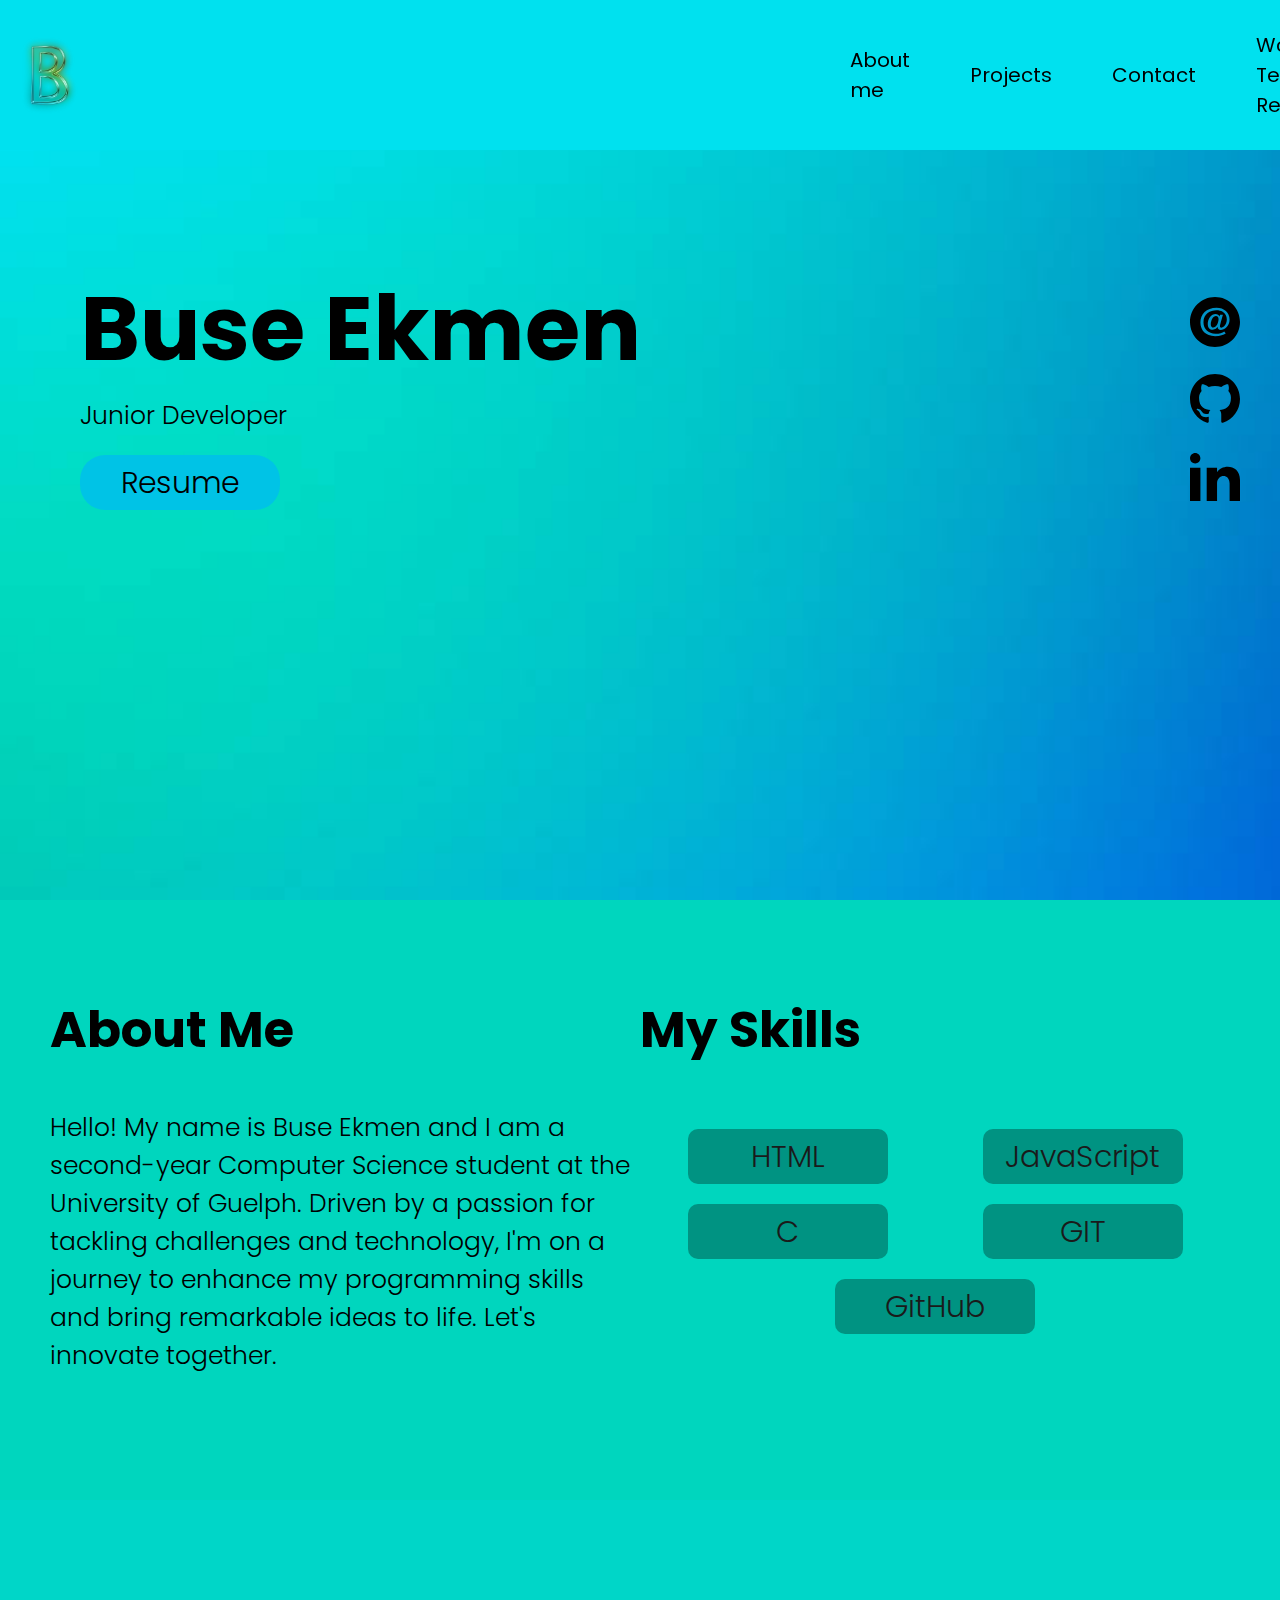
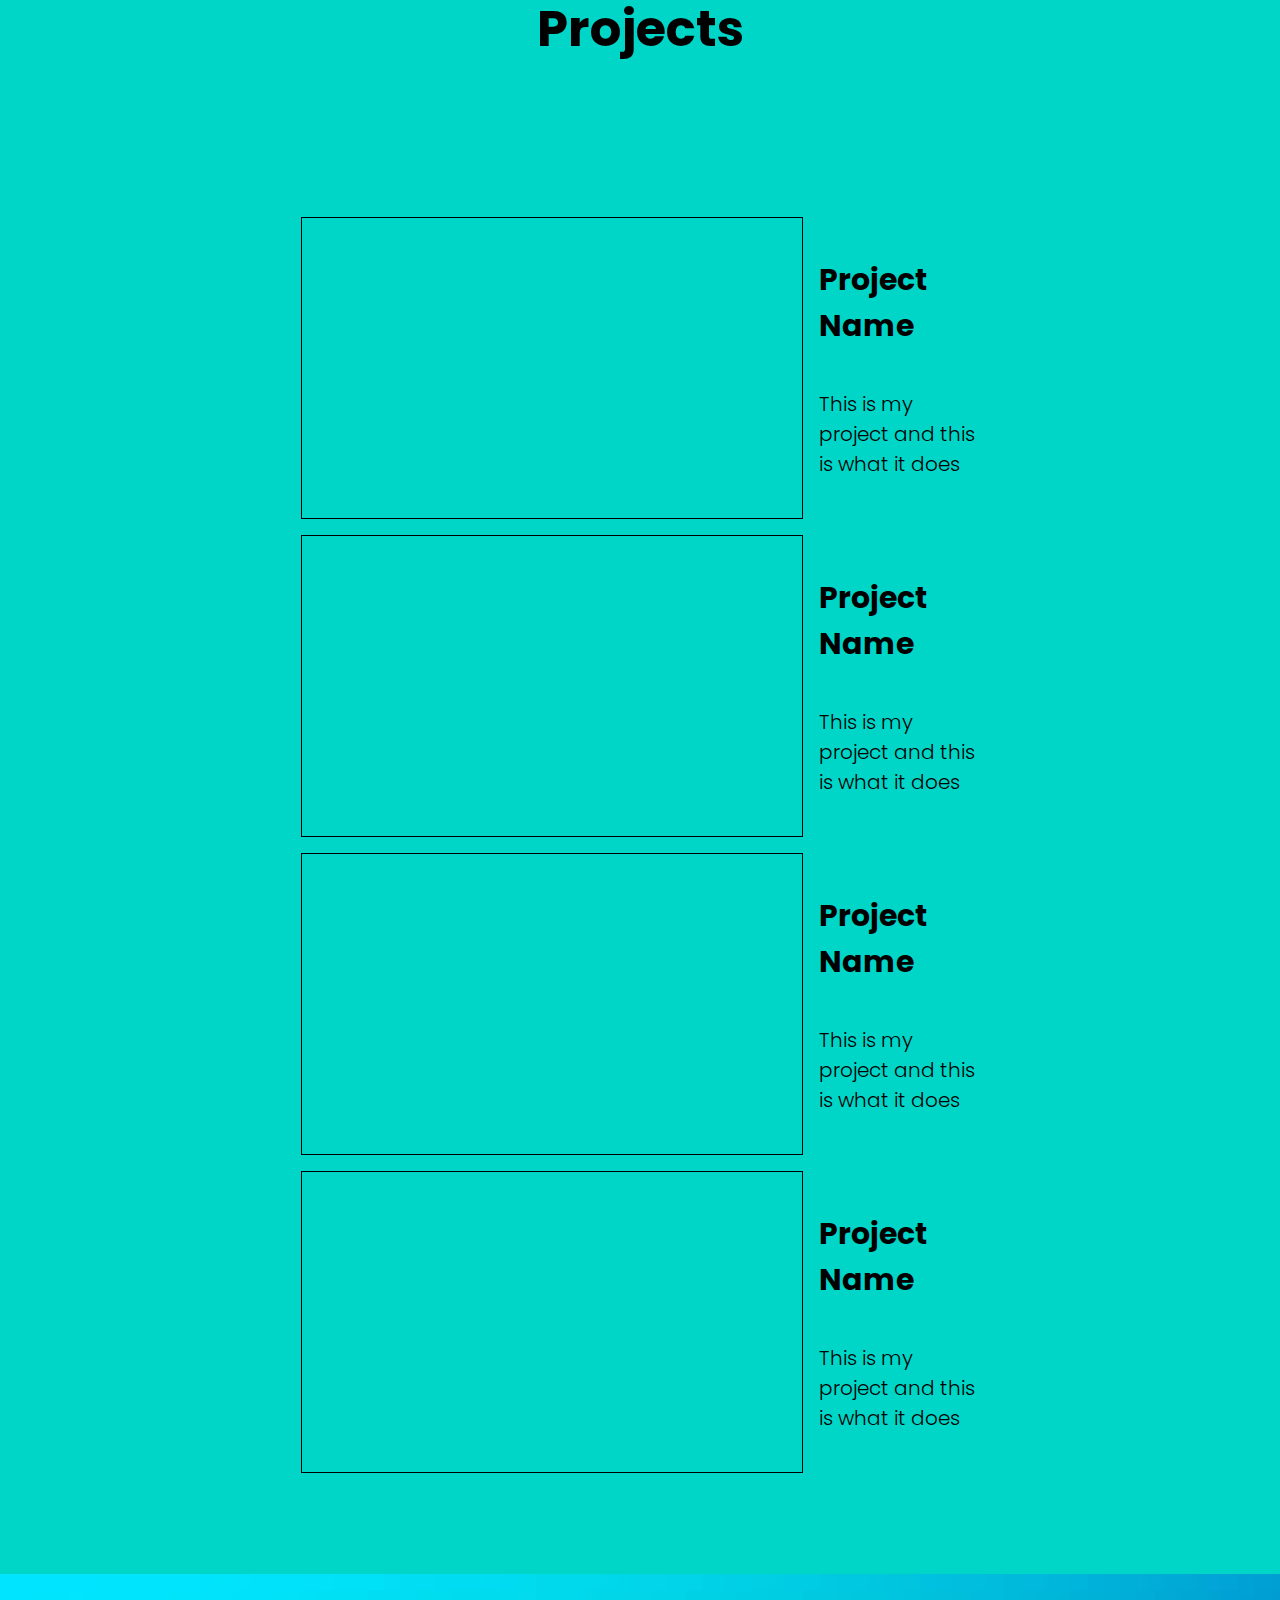
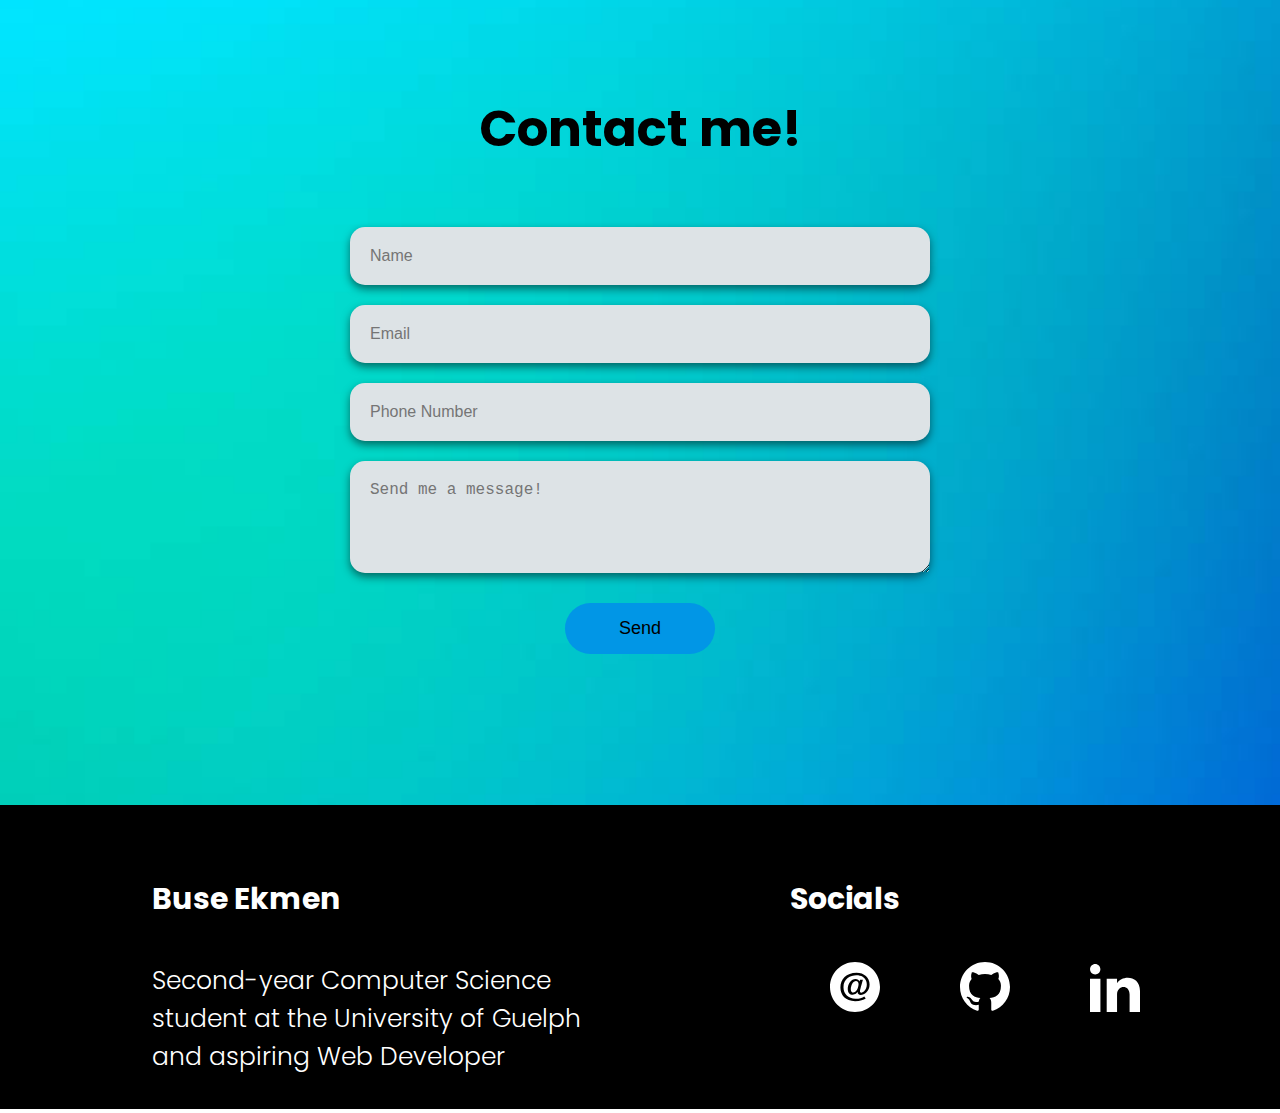
==== commit 96c6bd14: "added work term report page" ====
--- a/index.html
+++ b/index.html
@@ -19,6 +19,8 @@
                     <li class="nav-item"><a href="#about" class="nav-link">About me</a></li>
                     <li class="nav-item"><a href="#projects" class="nav-link">Projects</a></li>
                     <li class="nav-item"><a href="#contact" class="nav-link">Contact</a></li>
+                     <!-- New link to another page -->
+                    <li class="nav-item"><a href="wtr.html" class="nav-link">Work Term Reports</a></li>
                 </ul>
                 <div class="hamburger">
                     <span class="bar"></span>
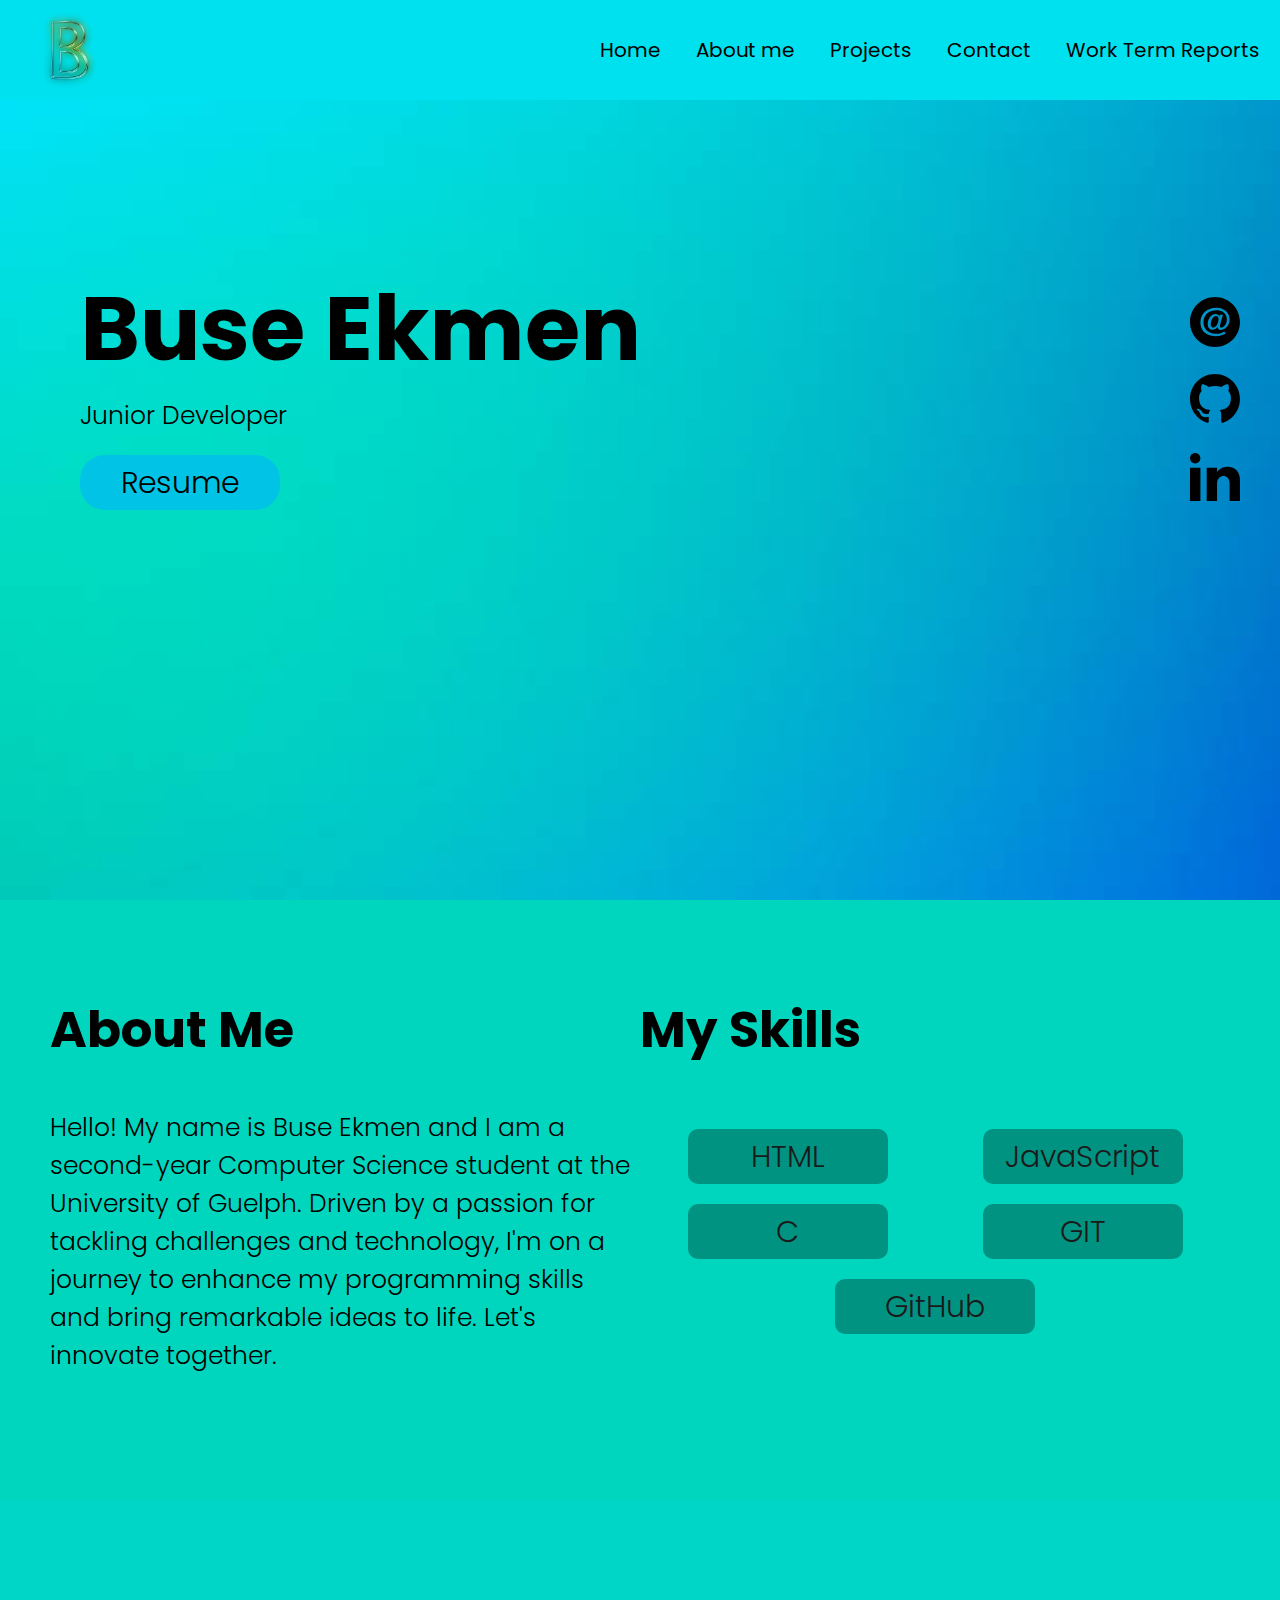
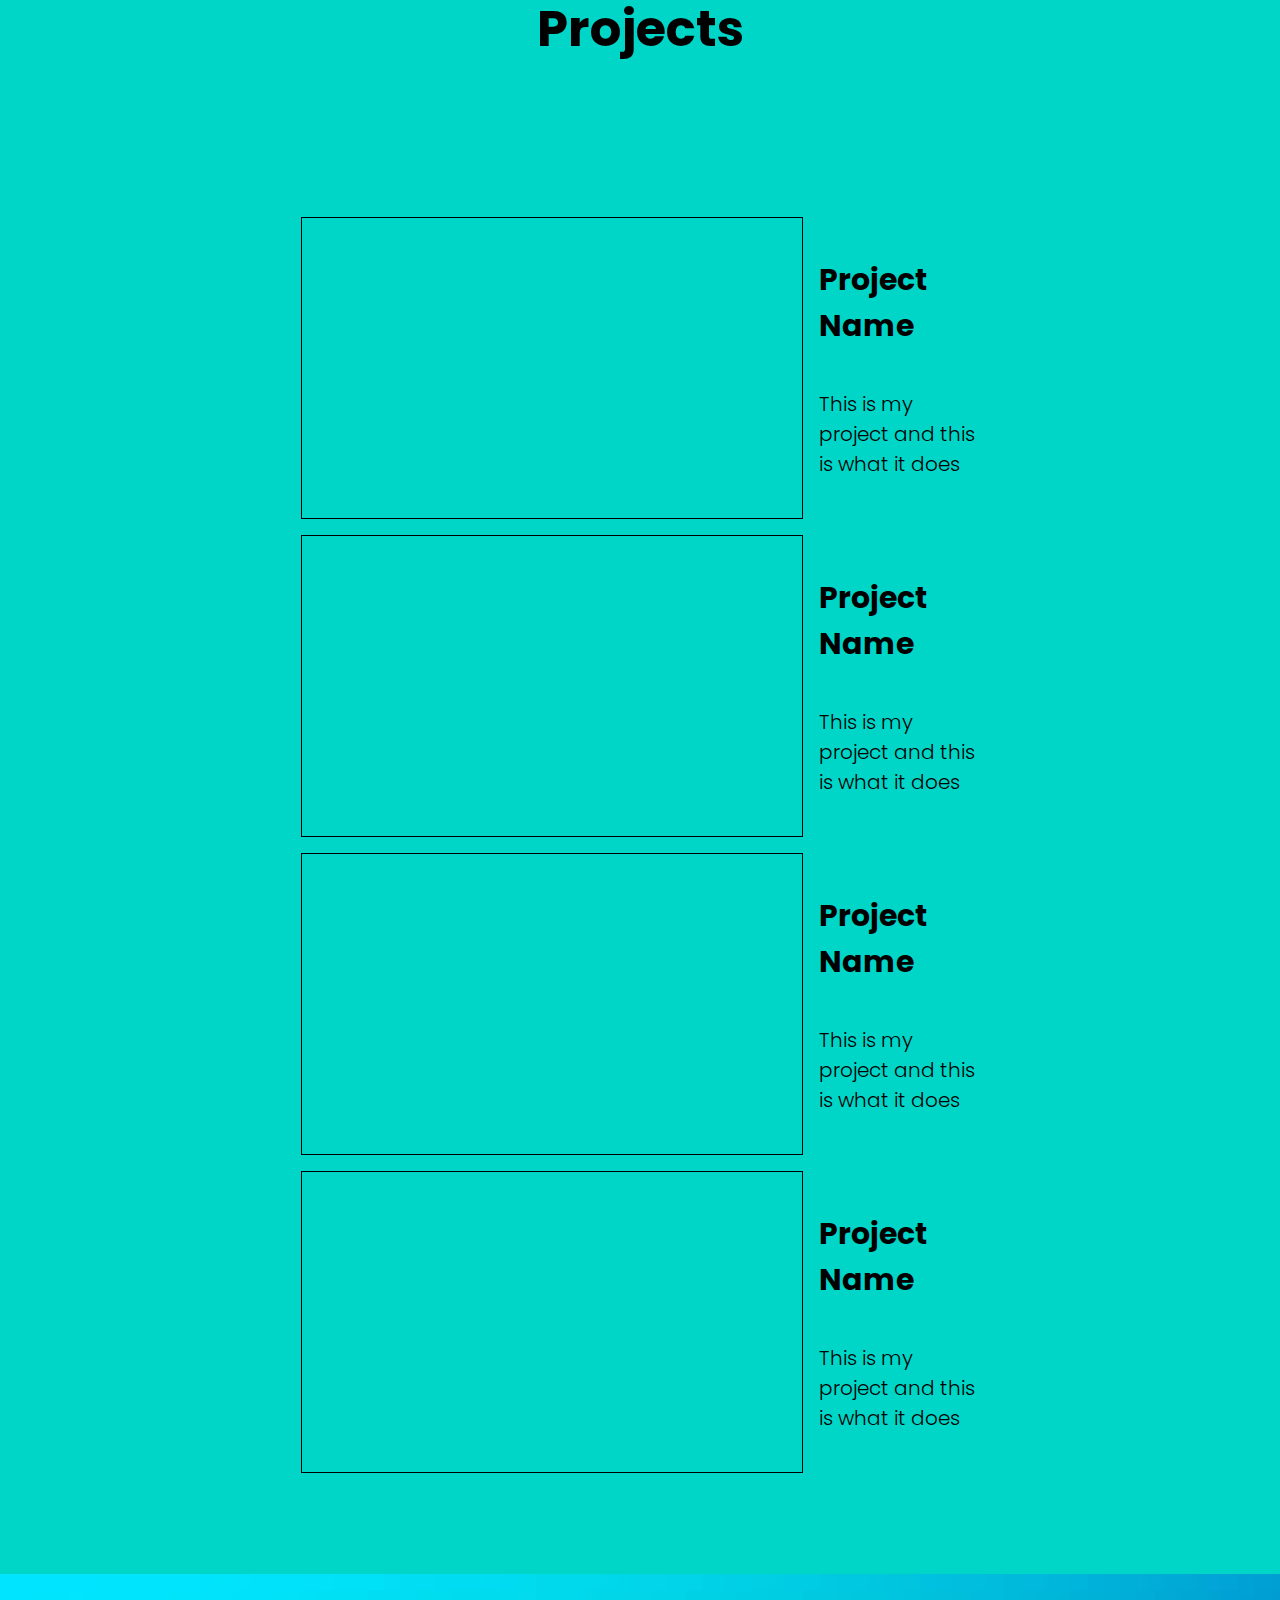
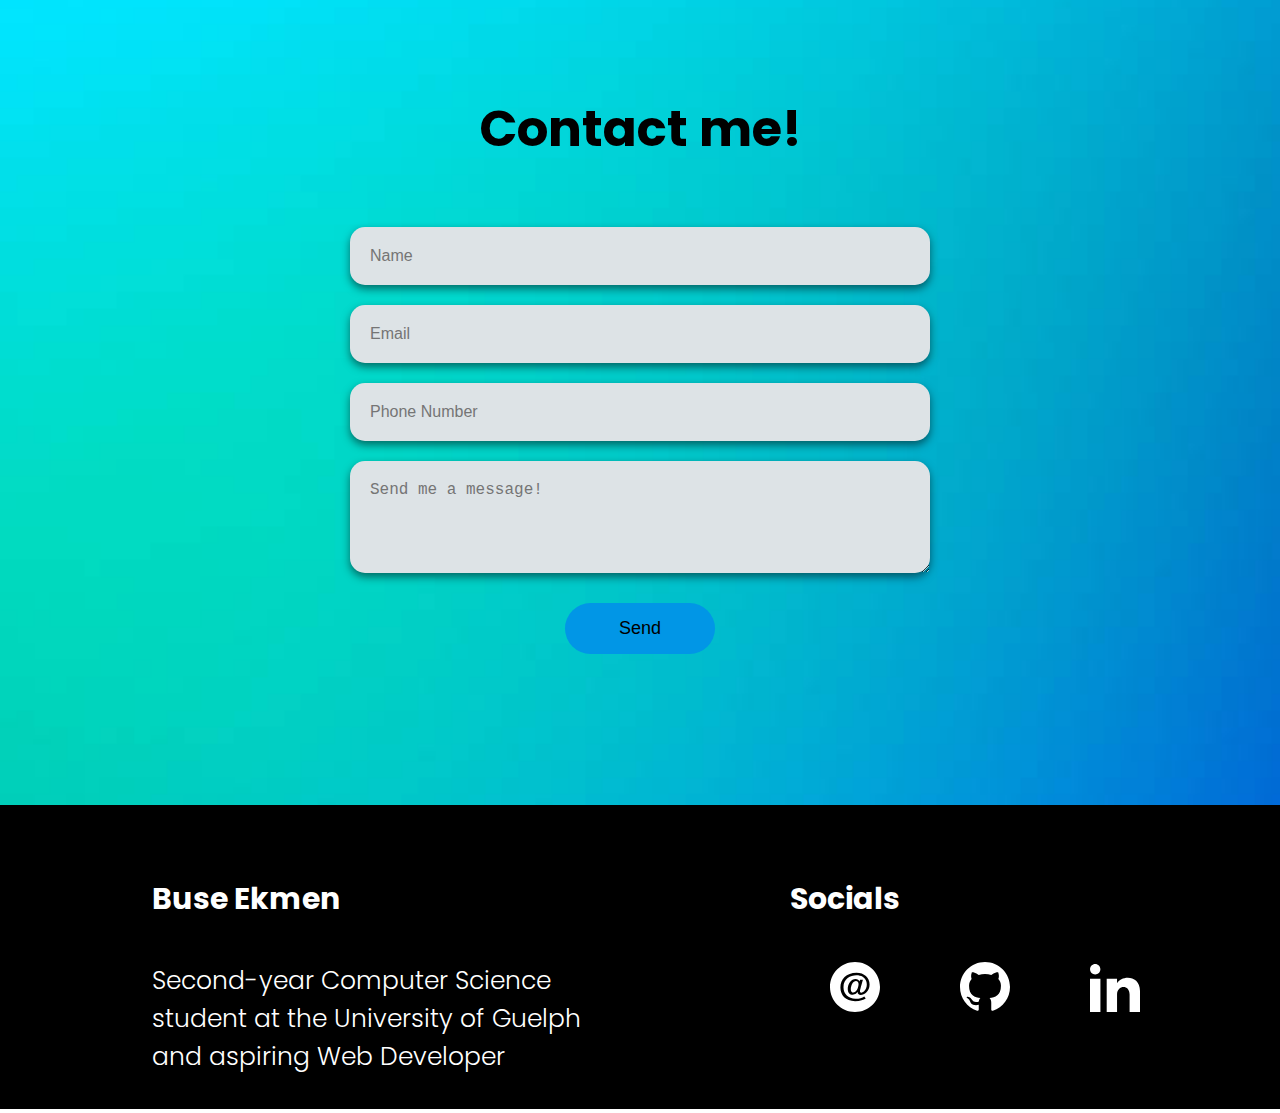
==== commit 939b9f69: "worked on work term report" ====
--- a/index.html
+++ b/index.html
@@ -16,6 +16,7 @@
             <nav class="navbar">
                 <img class="logo" src="src/images/temp-logo.png" alt="Buse Ekmen Logo"/>
                 <ul class="nav-menu">
+                    <li class="nav-item"><a href="#home" class="nav-link">Home</a></li>
                     <li class="nav-item"><a href="#about" class="nav-link">About me</a></li>
                     <li class="nav-item"><a href="#projects" class="nav-link">Projects</a></li>
                     <li class="nav-item"><a href="#contact" class="nav-link">Contact</a></li>
@@ -29,7 +30,7 @@
                 </div>
             </nav>
             </section>
-            <div class="hero-area">
+            <div class="hero-area" id="home">
                 <div class="hero-text">
                     <h1>Buse Ekmen</h1>
                     <p>Junior Developer</p>
--- a/src/styles.css
+++ b/src/styles.css
@@ -27,7 +27,8 @@
     position: fixed;
     top: 0;
     width: 100%;
-    background-color: rgb(0, 225, 239)
+    background-color: rgb(0, 225, 239);
+    margin-bottom: 100px;
 }
 footer{
     
@@ -113,12 +114,14 @@
     background: rgb(0, 120, 185);
 }
 
-nav{
+nav {
     display: flex;
     justify-content: space-between; 
-}
-
-.navbar{
+    padding: 0 20px; /* Add padding to prevent content from touching the edges */
+}
+
+/* Style the navbar container */
+.navbar {
     width: 100%;
     min-height: 70px;
     display: flex;
@@ -126,14 +129,29 @@
     align-items: center;
 }
 
-.nav-menu{
-    margin: 30px;
-    display: flex;
-    justify-content: space-between;
+/* Style the menu items container */
+.nav-menu {
+    display: flex;
+    justify-content: flex-end;
     align-items: center;
-    gap: 60px;
-}
-
+    flex-grow: 1; /* Allows the menu to use available space */
+    gap: 15px; /* Adjust gap to prevent items from being too close */
+    padding-right: 30px;
+}
+
+/* Style each menu item */
+.nav-menu li {
+    list-style: none; /* Remove default list styling */
+    padding: 0 10px; /* Adjust padding for spacing */
+}
+
+/* Optional: Add responsive behavior */
+@media (max-width: 768px) {
+    .nav-menu {
+        flex-direction: column;
+        gap: 10px; /* Adjust gap for smaller screens */
+    }
+}
 .bar{
     display: block;
     width: 25px;
@@ -260,7 +278,14 @@
     height: 500px;
 }
 
-
+.intro{
+    display: flex;
+    justify-content: flex-start;
+    background-color: rgb( 0, 214, 190);
+    padding: 50px;
+    height: 500px;
+    margin-top: 100px;
+}
 
 .information{
     width: 100vh;
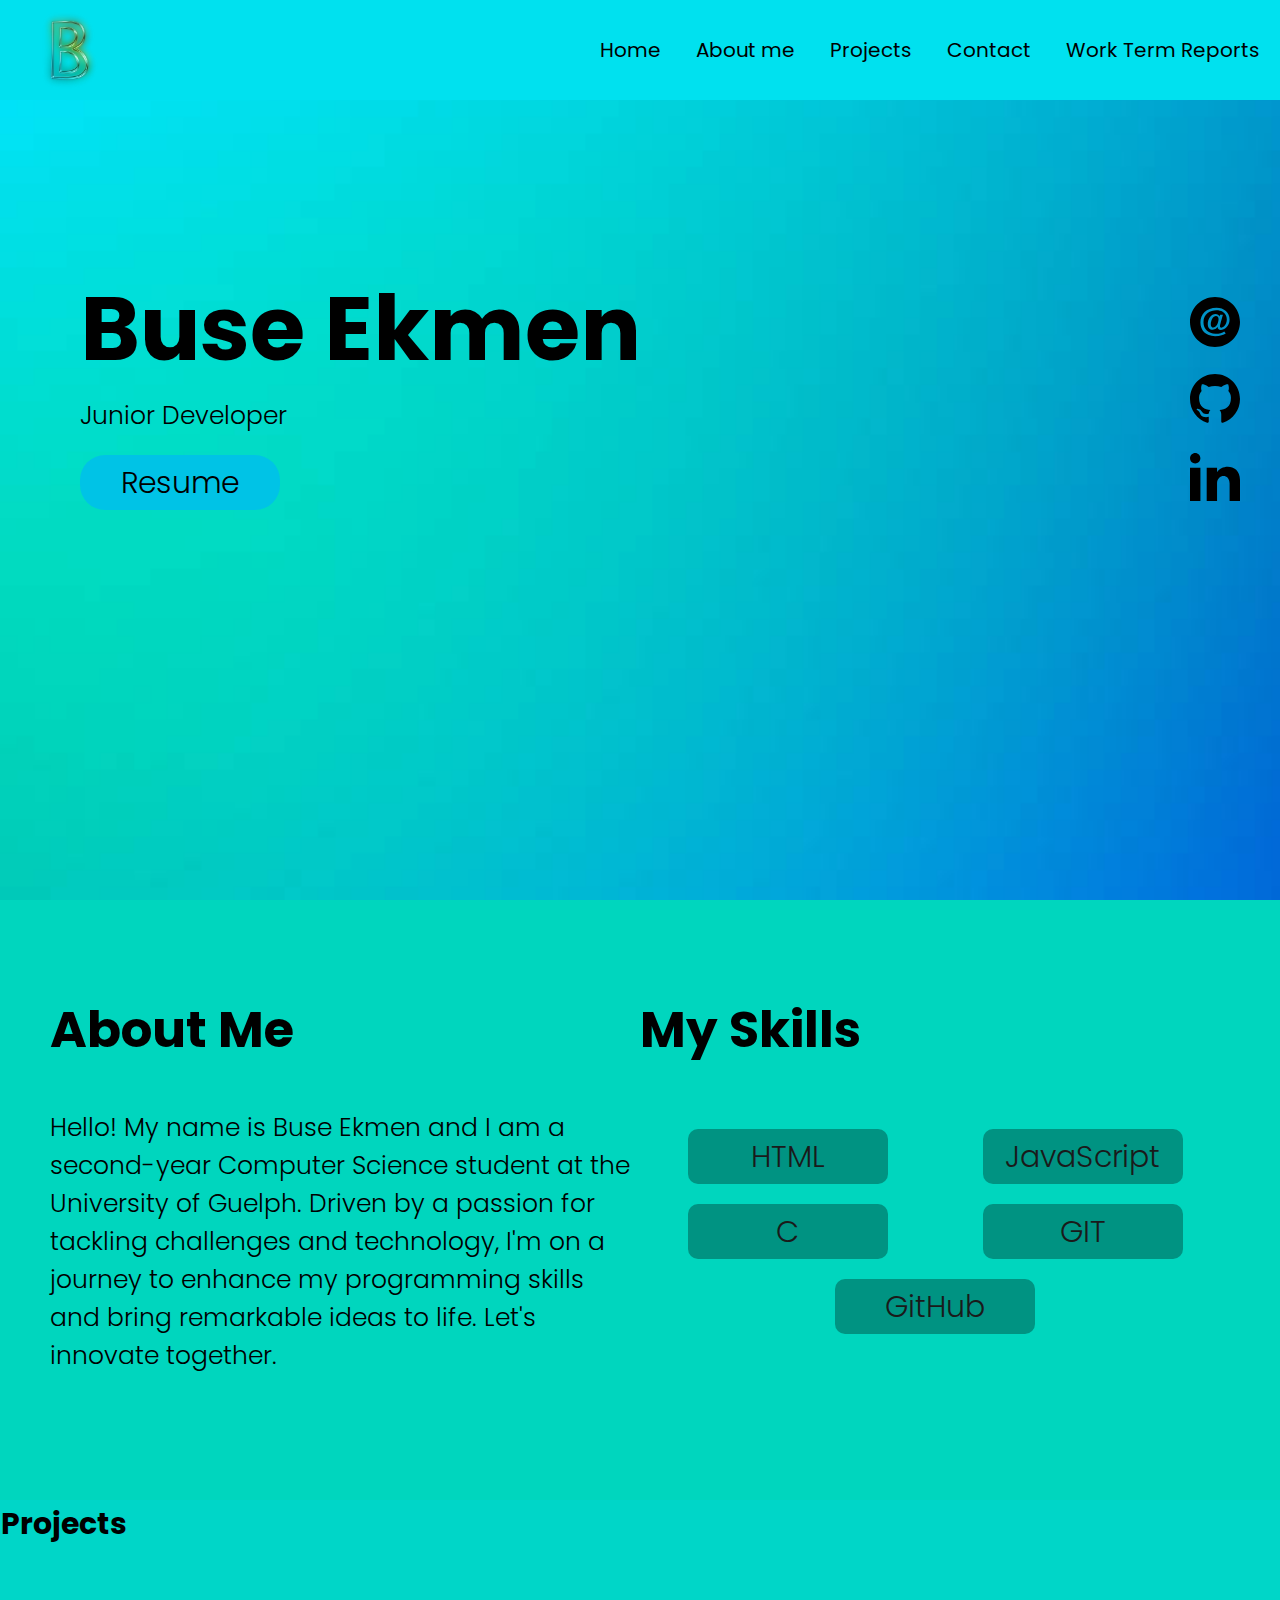
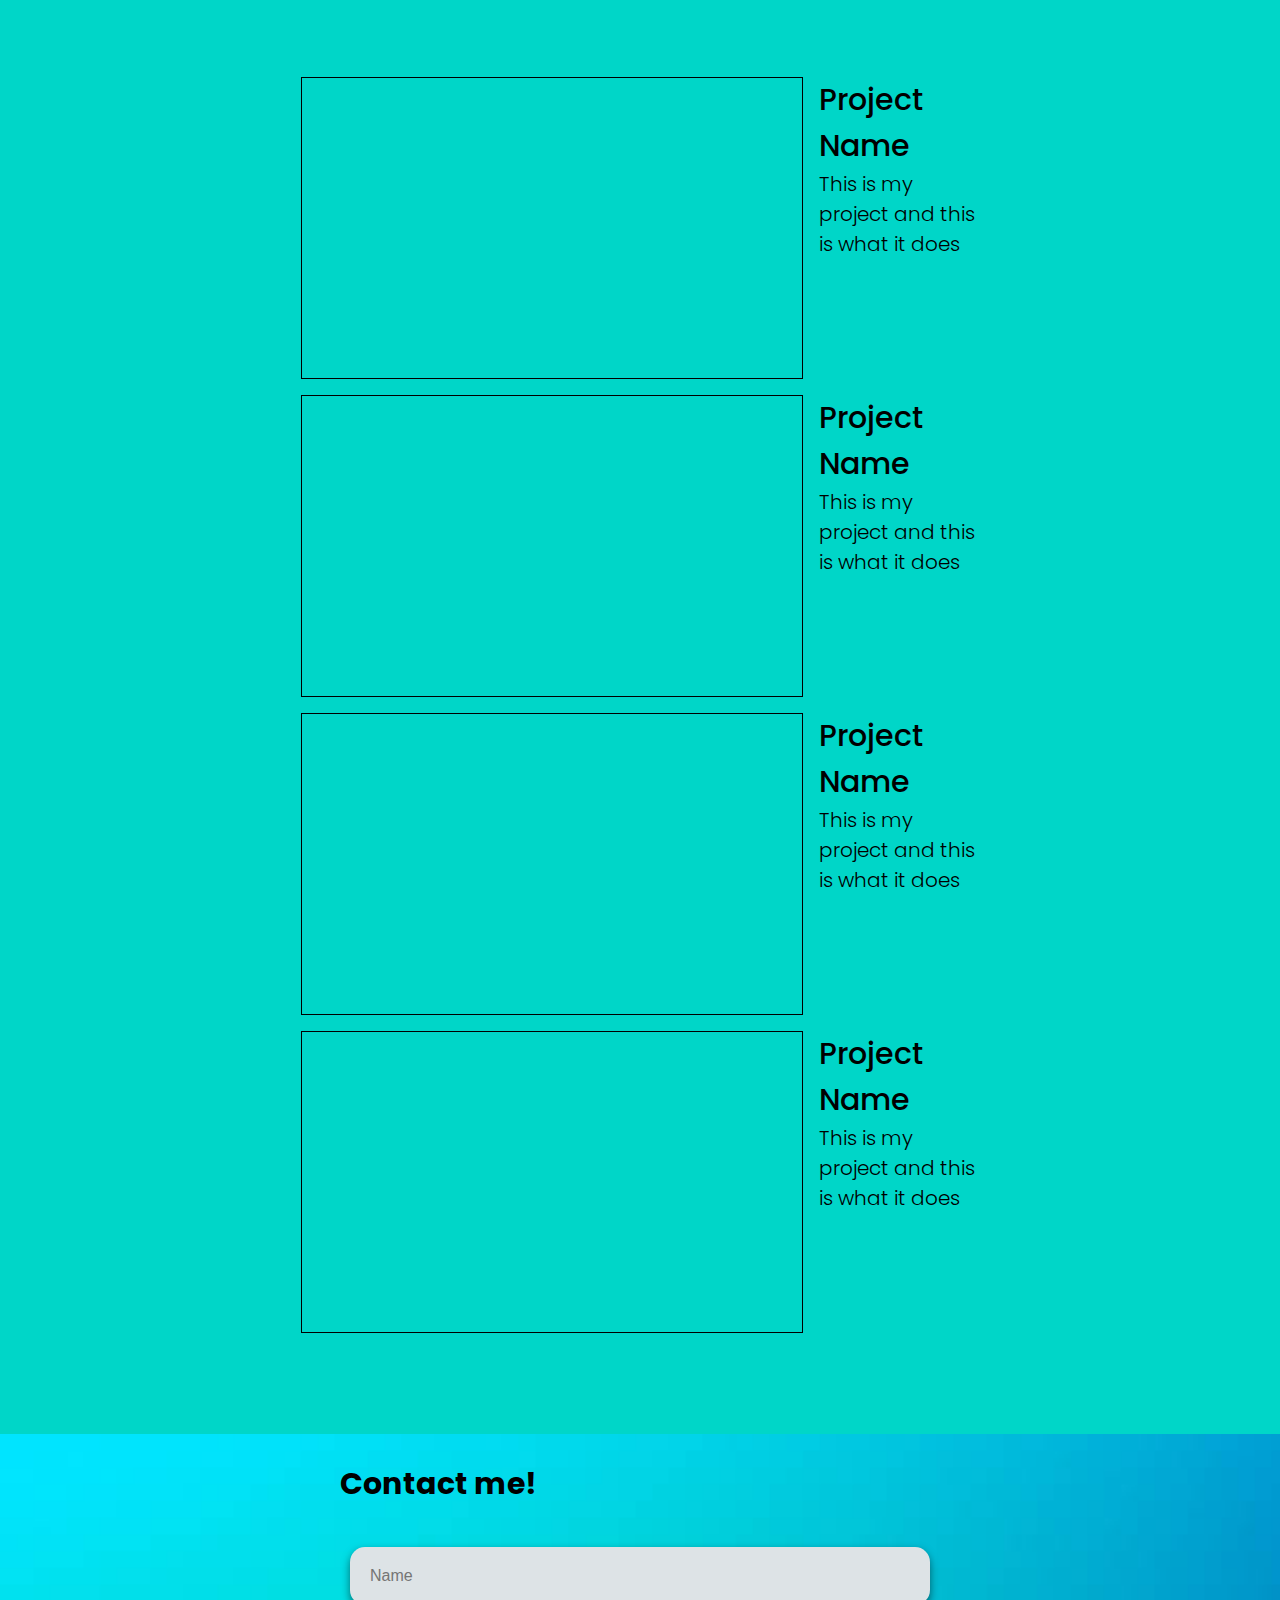
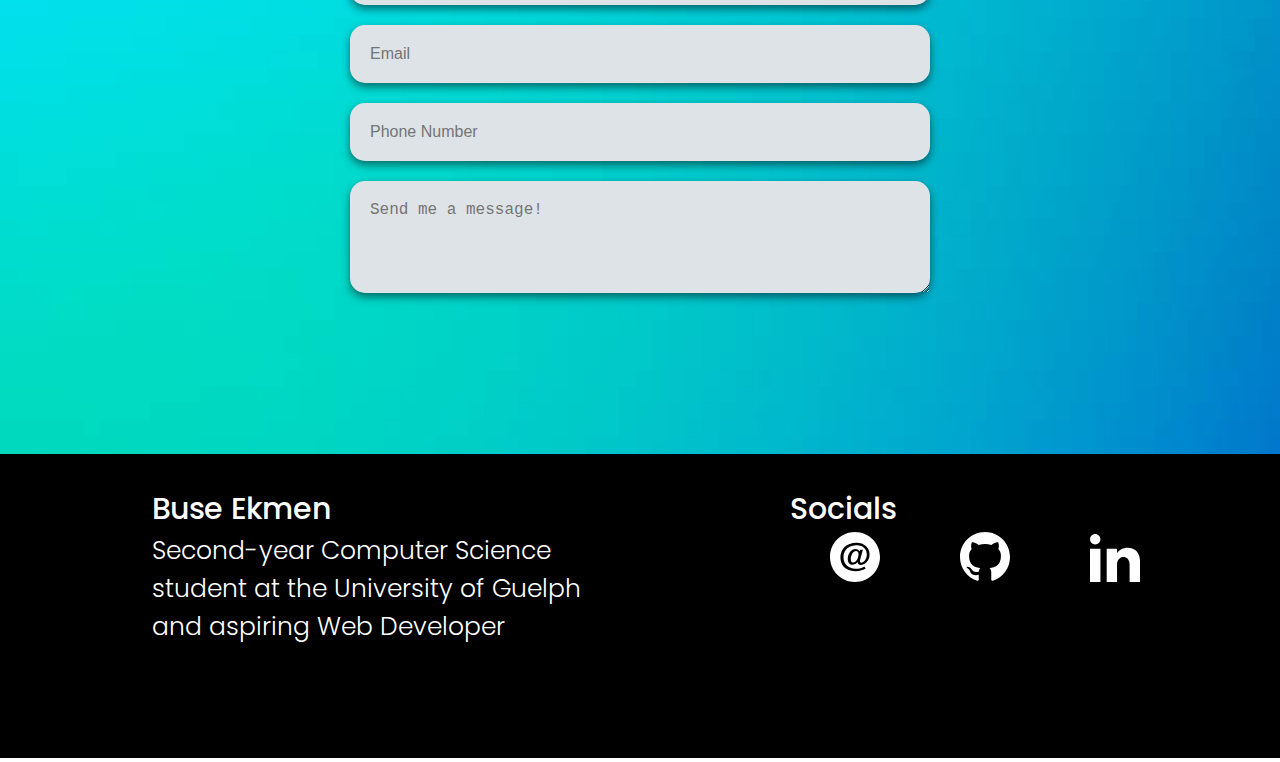
==== commit de818b9f: "finished work term report" ====
--- a/index.html
+++ b/index.html
@@ -131,7 +131,7 @@
                     <input type="email" name="email" placeholder="Email" required>
                     <input type="text" name="phone" placeholder="Phone Number" required>
                     <textarea id="message" name="message" rows="4" placeholder="Send me a message!"></textarea>
-                    <button class="submit" type="submit">Send</button>
+                    <!-- <button class="submit" type="submit">Send</button> -->
                 </form>
             </div>
         </section>
--- a/src/styles.css
+++ b/src/styles.css
@@ -21,6 +21,23 @@
     background-size: cover;
     height: 100vh; /*going to be 100% of the viewport height, so full page*/
     
+}
+
+.banner{
+    background-image: url('../src/images/SSC\ Cartoon.png');
+    background-repeat: no-repeat;
+    background-size: cover;
+    background-position: center top;
+    height: 100vh; /*going to be 100% of the viewport height, so full page*/
+    margin: 0;
+    padding: 0;
+}
+
+.hero-content {
+    margin-left: 80px;
+    margin-bottom: 200px;
+    margin-top: 100px;
+    color: white;
 }
 
 .header{
@@ -29,6 +46,7 @@
     width: 100%;
     background-color: rgb(0, 225, 239);
     margin-bottom: 100px;
+    z-index: 1000;
 }
 footer{
     
@@ -188,14 +206,17 @@
 }
 
 h3{
-    margin-top: 90px;
+    margin-top: 0px;
     font-size: 50px;
-    text-align: center;
+    text-align: left;
     color: black;
+    font-size:30px;
 }
 
 h4{
+    margin: 0;
     font-size: 30px;
+    font-weight: 500;
     
 }
 
@@ -219,6 +240,7 @@
     justify-content: space-between;
     align-items: center;
 }
+
 
 .hero-text{
     margin-left: 80px;
@@ -281,7 +303,110 @@
 .intro{
     display: flex;
     justify-content: flex-start;
-    background-color: rgb( 0, 214, 190);
+
+    padding: 50px;
+    height: 500px;
+  
+}
+
+.employer{
+    /* margin-left: 200px; */
+    /* margin-right:200px; */
+    /* flex-wrap:wrap; */
+    display: flex;
+    justify-content: flex-start;
+    padding: 50px;
+    
+    height: auto;
+  
+}
+
+.description{
+    display: flex;
+    justify-content: flex-start;
+    padding: 50px;
+    
+    height: auto;
+}
+
+.focus{
+ 
+    display: flex;
+    justify-content: flex-start;
+    padding: 50px;
+    
+    height: auto;
+}
+
+
+.goals{
+    display: flex;
+    justify-content: flex-start;
+
+    padding: 50px;
+    
+    
+    /* height: auto; */
+}
+/* Ensure you have a grid layout for the goals */
+.goals-container {
+    display: grid;
+    grid-template-columns: repeat(3, 1fr); /* Creates 3 columns */
+    gap: 150px; /* Space between columns */
+
+    padding-left: 30px;
+    margin: 0 auto;
+    
+
+  }
+  
+  .goal-item {
+    border: 3px solid #c20531; 
+    border-radius: 10px;
+    padding: 20px;
+    cursor: pointer;
+    transition: background-color 0.3s, transform 0.3s;
+    position: relative;
+    overflow: hidden;
+    margin-bottom: 10px;
+    min-width: 300px;
+    min-height: 200px;
+
+  }
+  
+  .goal-item:hover {
+    background-color: #f88f9f;
+  }
+  
+  .goal-description {
+    display: none; /* Hide paragraphs initially */
+    font-size: 17px;
+  }
+  
+  .goal-item.active .goal-description {
+    display: block; /* Show paragraph when active */
+  }
+  
+/* 
+.goals .information {
+    display: flex;
+    flex-wrap: wrap;
+    justify-content: center;
+
+} */
+
+
+.conclusion{
+    
+ 
+    padding: 50px;
+    height: 500px;
+    margin-top: 100px;
+}
+
+.acknowledgments{
+  
+ 
     padding: 50px;
     height: 500px;
     margin-top: 100px;
@@ -425,4 +550,139 @@
     display: flex;
     align-content: row;
 
+}
+
+.path { 
+    stroke-dasharray: 1000; 
+    stroke-dashoffset: 1000; 
+    animation: dash 3s linear forwards; 
+    animation-iteration-count: 1;
+    animation-delay: 1s;
+    stroke: #ddec0a;
+}
+@keyframes dash {
+    to {
+        stroke-dashoffset: 0;
+    }
+}
+.dashed {
+    stroke-dasharray: 5,12;
+}
+#arrow {
+    animation: arrow 2s linear forwards; 
+    opacity: 0;
+    fill: #a6ba0f;
+}
+@keyframes arrow {
+    to {
+        opacity: 1;
+    }
+}
+.ifrm {
+    border: none; 
+    width: 100%;
+    margin-top: 50px;
+}
+/* Additional CSS for the SVG animation */
+.graph__wrapper {
+    margin: 20px auto;
+    text-align: center;
+}
+
+.employer .information {
+    display: flex;
+    align-items: center; /* Align items vertically centered */
+    justify-content: space-between; /* Distributes space between items */
+  }
+  
+  .employer-content {
+    flex: 1; /* Allows the content to take available space */
+  }
+  
+  .employer-image img {
+    margin-top:150px;
+    max-width: 550px; /* Ensures the image doesn't overflow its container */
+    height: auto; /* Maintains aspect ratio */
+    margin-left: 20px; /* Adds space between text and image */
+    border: 5px solid #c20531; /* Dark sage green border */
+  border-radius: 8px; 
+  }
+
+  .video {
+    margin-left: 100px;
+    margin-top: 40px;
+  }
+
+  .image-slider {
+    
+    position: relative;
+    max-width: 600px; /* Adjust as needed */
+    margin: 0 auto;
+    overflow: hidden;
+ 
+
+}
+
+.slides {
+   
+    margin-top:150px;
+    display: flex;
+    transition: transform 0.5s ease;
+}
+
+.slide {
+    position: relative;
+    min-width: 100%;
+}
+.slides img {
+    width: 100%;
+    height: auto;
+  
+}
+
+button {
+    position: absolute;
+    top: 50%;
+    width: auto;
+    padding: 16px;
+    margin-top: -22px;
+    color: white;
+    background-color: rgba(0,0,0,0.5);
+    border: none;
+    cursor: pointer;
+    border-radius: 3px;
+}
+
+.prev {
+    left: 0;
+}
+
+.next {
+    right: 0;
+}
+
+button:hover {
+    background-color: rgba(0,0,0,0.8);
+}
+
+.caption {
+    position: absolute;
+    bottom: 0;
+    left: 0;
+    right: 0;
+    background: rgba(0, 0, 0, 0.5); /* Semi-transparent background */
+    color: white;
+    text-align: center;
+    padding: 10px;
+    font-size: 16px;
+}
+
+.section-divider {
+    display: block;
+    margin: 10px auto;
+    width: 70%;
+    max-width: 800px;
+    object-fit: contain;
+    margin-left: 100px;
+   
 }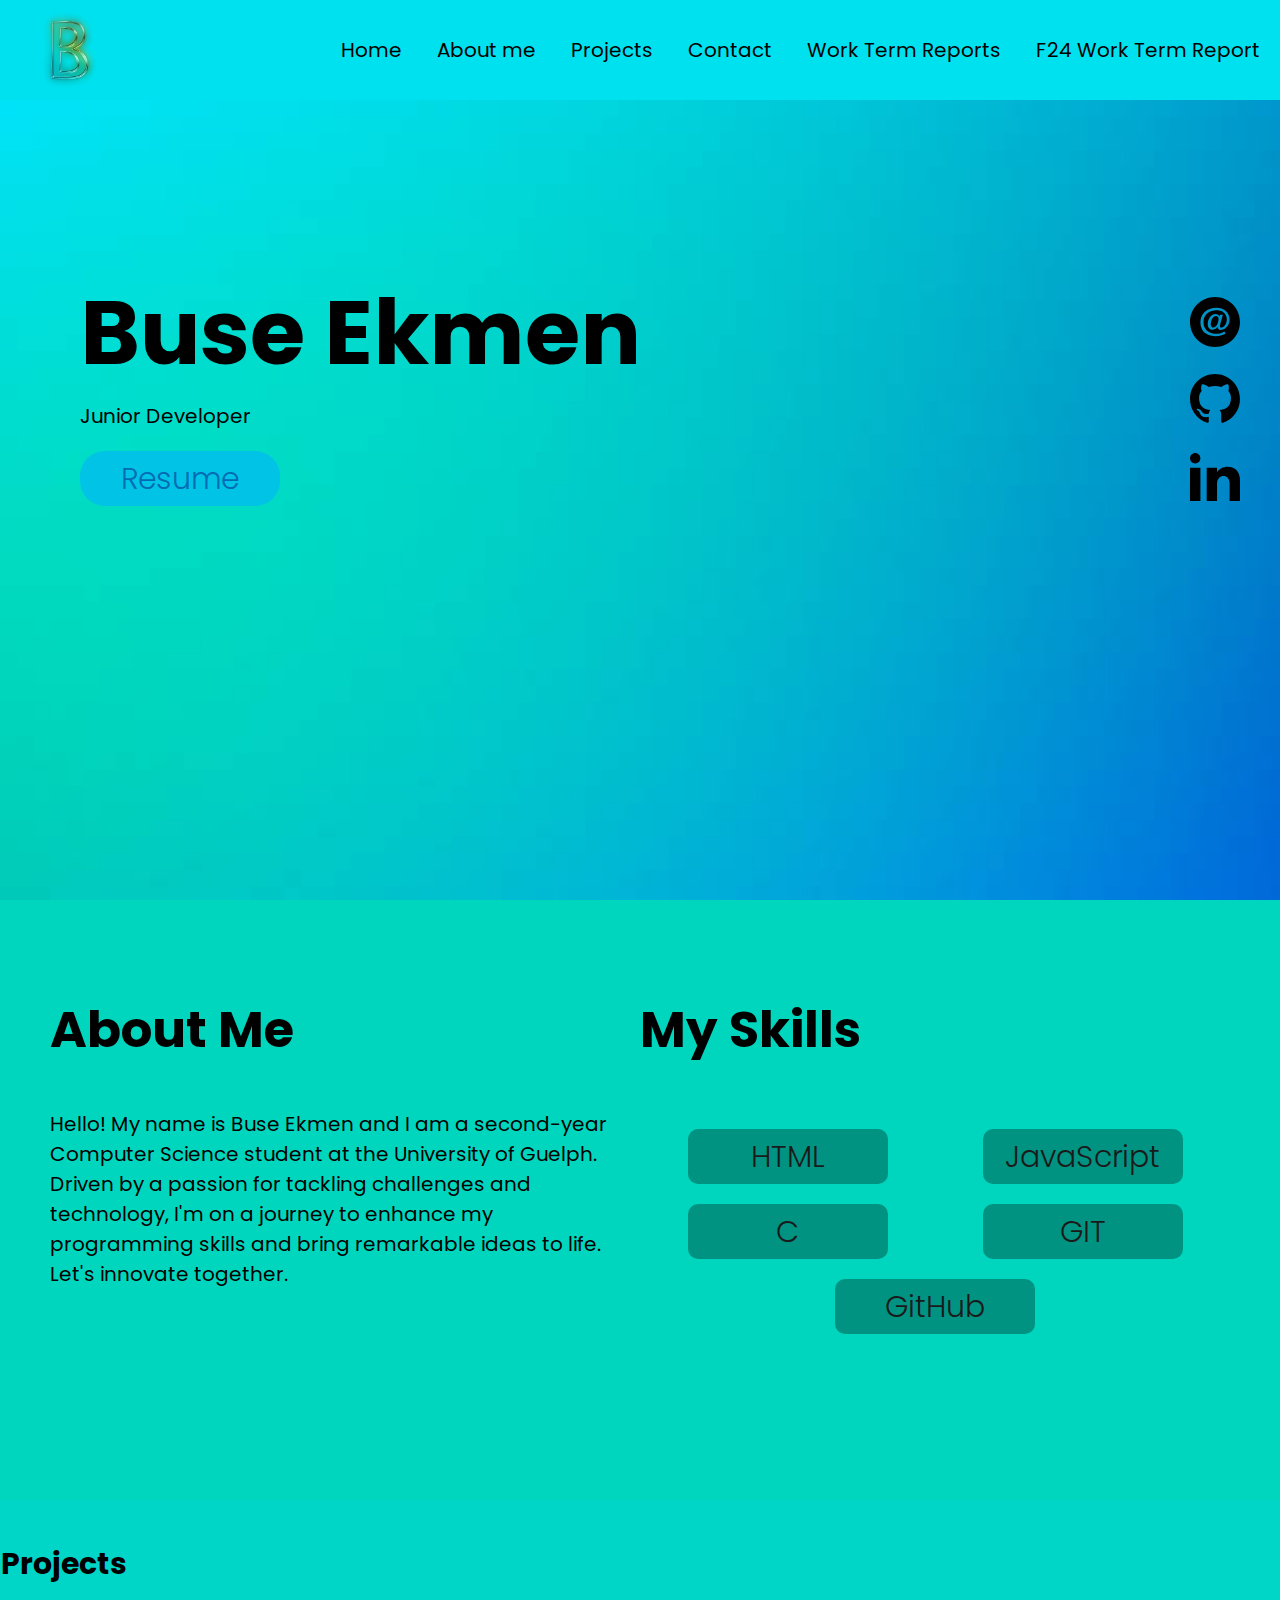
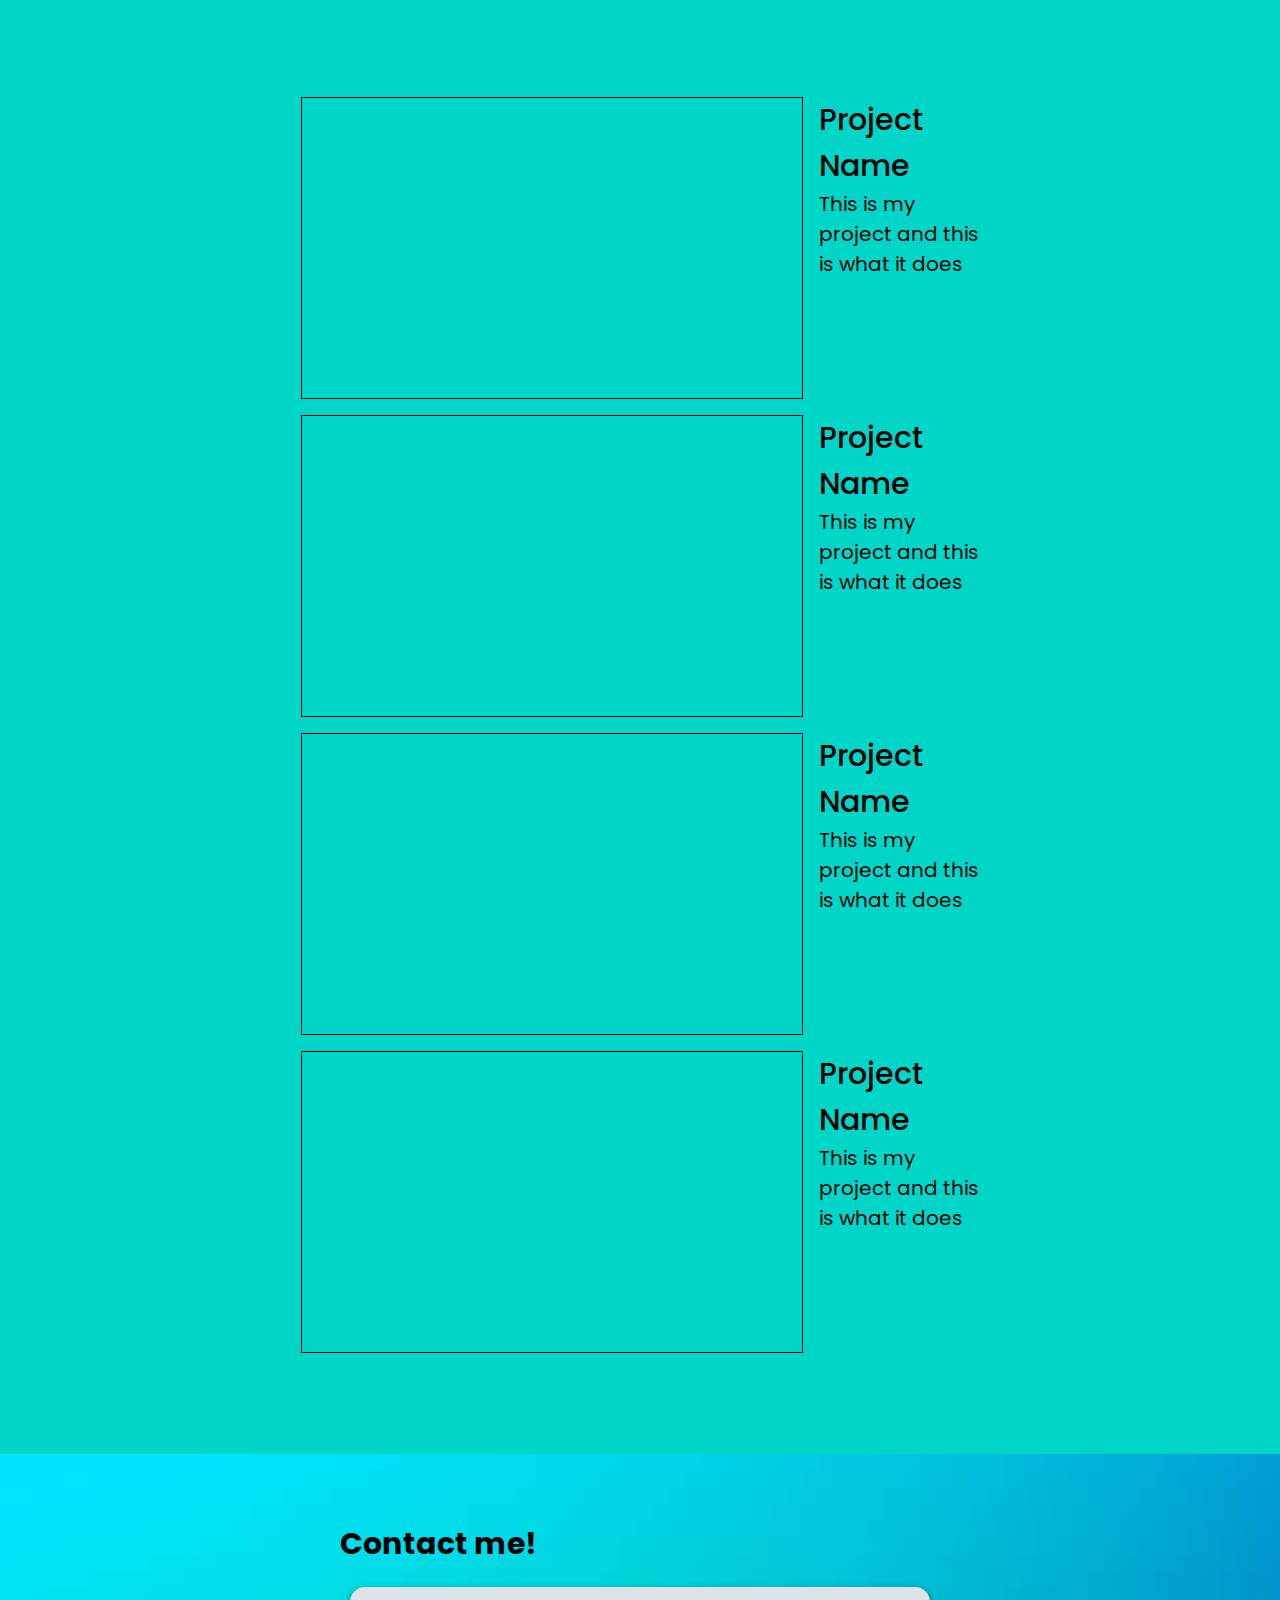
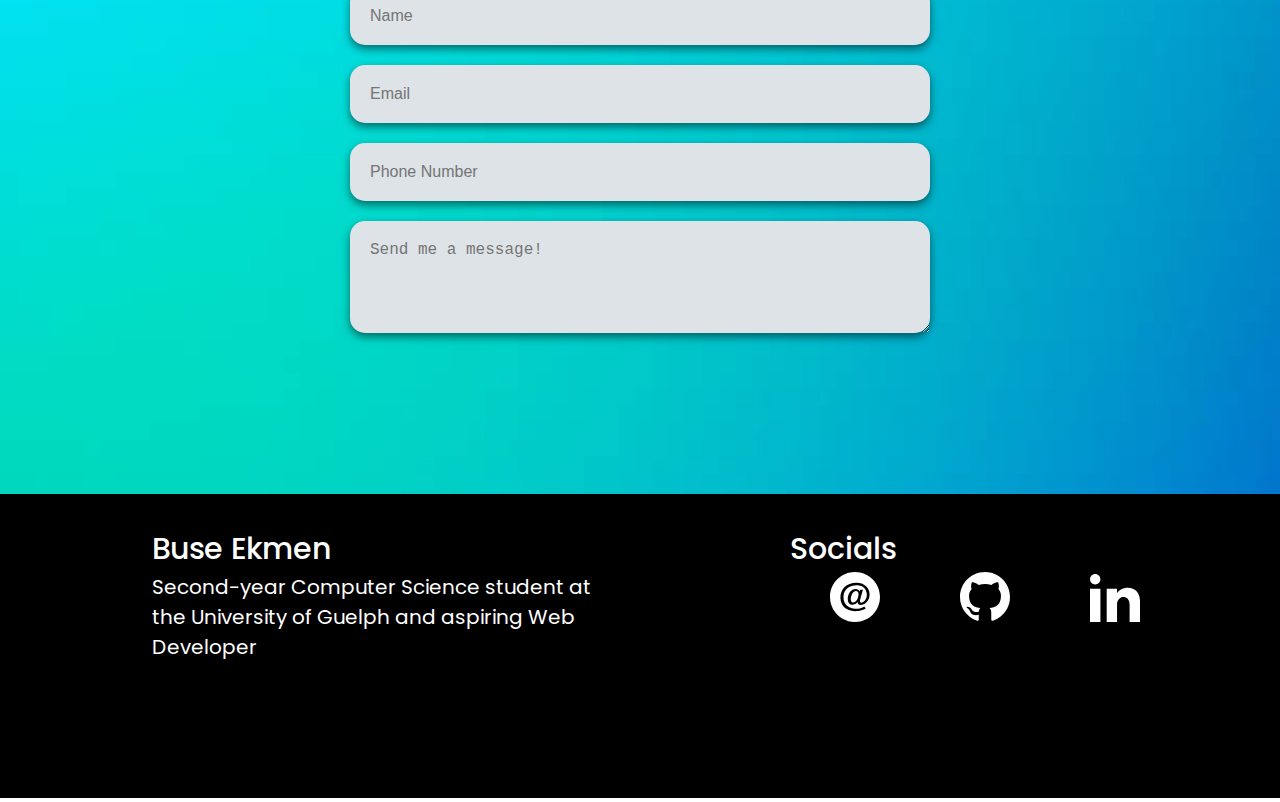
==== commit 56c9aa06: "work term report 2" ====
--- a/index.html
+++ b/index.html
@@ -16,12 +16,13 @@
             <nav class="navbar">
                 <img class="logo" src="src/images/temp-logo.png" alt="Buse Ekmen Logo"/>
                 <ul class="nav-menu">
-                    <li class="nav-item"><a href="#home" class="nav-link">Home</a></li>
-                    <li class="nav-item"><a href="#about" class="nav-link">About me</a></li>
-                    <li class="nav-item"><a href="#projects" class="nav-link">Projects</a></li>
-                    <li class="nav-item"><a href="#contact" class="nav-link">Contact</a></li>
+                    <li class="nav-item"><a a class="menu" href="#home" class="nav-link">Home</a></li>
+                    <li class="nav-item"><a a class="menu" href="#about" class="nav-link">About me</a></li>
+                    <li class="nav-item"><a a class="menu" href="#projects" class="nav-link">Projects</a></li>
+                    <li class="nav-item"><a a class="menu" href="#contact" class="nav-link">Contact</a></li>
                      <!-- New link to another page -->
-                    <li class="nav-item"><a href="wtr.html" class="nav-link">Work Term Reports</a></li>
+                    <li class="nav-item"><a a class="menu" href="wtr.html" class="nav-link">Work Term Reports</a></li>
+                    <li class="nav-item"><a a class="menu" href="f24-work-term-report.html" class="nav-link">F24 Work Term Report</a></li>
                 </ul>
                 <div class="hamburger">
                     <span class="bar"></span>
--- a/src/styles.css
+++ b/src/styles.css
@@ -179,12 +179,20 @@
     background-color: black;
 }
 
-ul{
-    display: flex;
+.nav-menu li{
+    /* display: flex;
     list-style-type: none;
     width: 400px;
-    justify-content: space-around;
+    justify-content: space-around; */
     font-size: 20px;
+}
+
+.list li {
+    
+    margin-left: 30px;
+    font-size: 20px;
+    font-weight: 400;
+    margin-bottom: 15px;
 }
 
 ul.show{
@@ -206,7 +214,8 @@
 }
 
 h3{
-    margin-top: 0px;
+    margin-top: 40px;
+    margin-bottom:10px;
     font-size: 50px;
     text-align: left;
     color: black;
@@ -222,14 +231,30 @@
 
 p{
     margin: 0;
+    font-size: 20px;
+    font-weight: 400;
+}
+
+.menu{
+    color: black;
+}
+
+.menu:hover{
+    text-decoration: none;
+    color: #005d44;
     font-size: 25px;
-    font-weight: 300;
 }
 
 a{
     text-decoration: none;
-    color: black;
-}
+    color: #026bb3;
+}
+
+a:hover{
+    text-decoration:underline;
+    color:darkblue;
+}
+
 .text{
     font-size: 20px;
 }
@@ -301,11 +326,13 @@
 }
 
 .intro{
-    display: flex;
-    justify-content: flex-start;
-
-    padding: 50px;
-    height: 500px;
+    
+
+    padding: 50px;
+    height: auto;
+    margin-left: 150px;
+    margin-right:150px;
+
   
 }
 
@@ -508,6 +535,7 @@
 }
 
 @media(max-width: 1024px){
+    
     .hamburger{
         display: block;
     }
@@ -683,6 +711,23 @@
     width: 70%;
     max-width: 800px;
     object-fit: contain;
-    margin-left: 100px;
+    
    
+}
+
+/*F24 WTR*/
+.responsibilities{
+    
+    padding: 50px;
+    height: auto;
+    margin-left: 150px;
+    margin-right:150px;
+}
+
+.responsibilities ul {
+   
+}
+
+.responsibilities li {
+
 }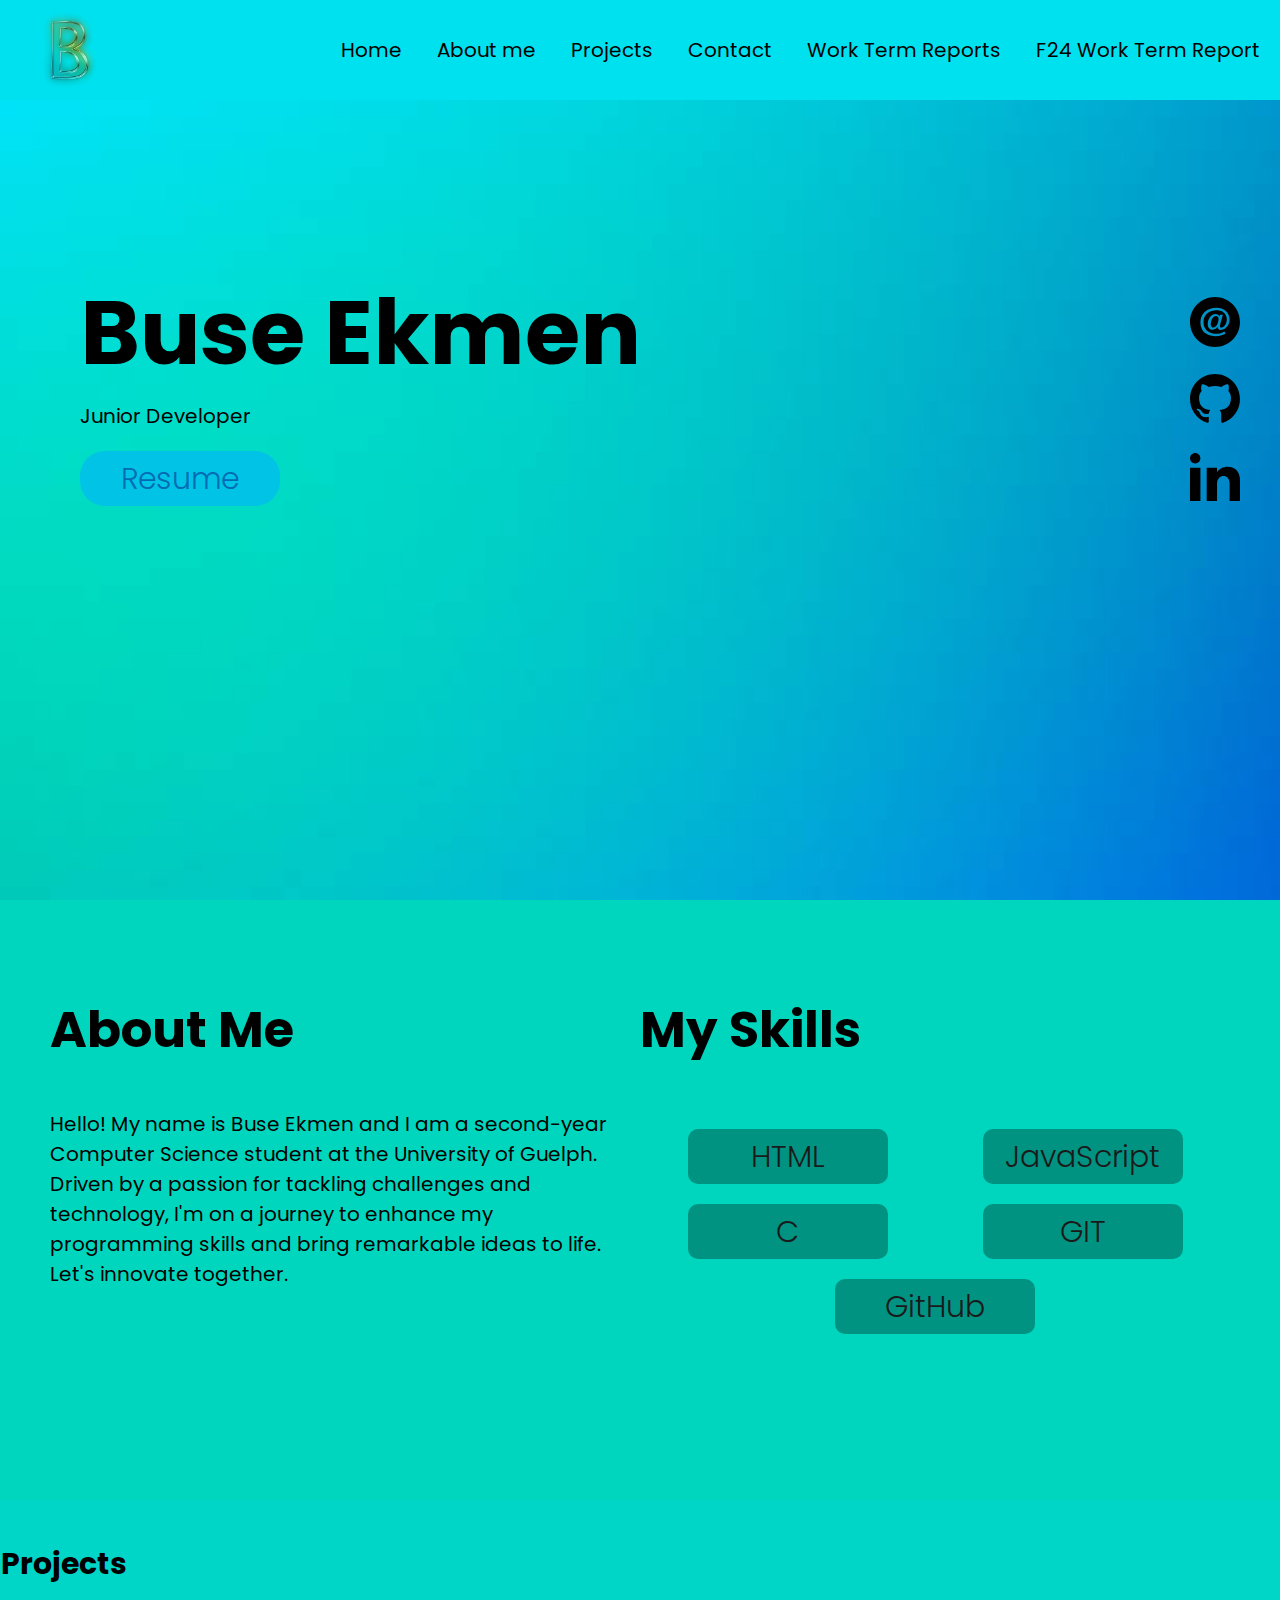
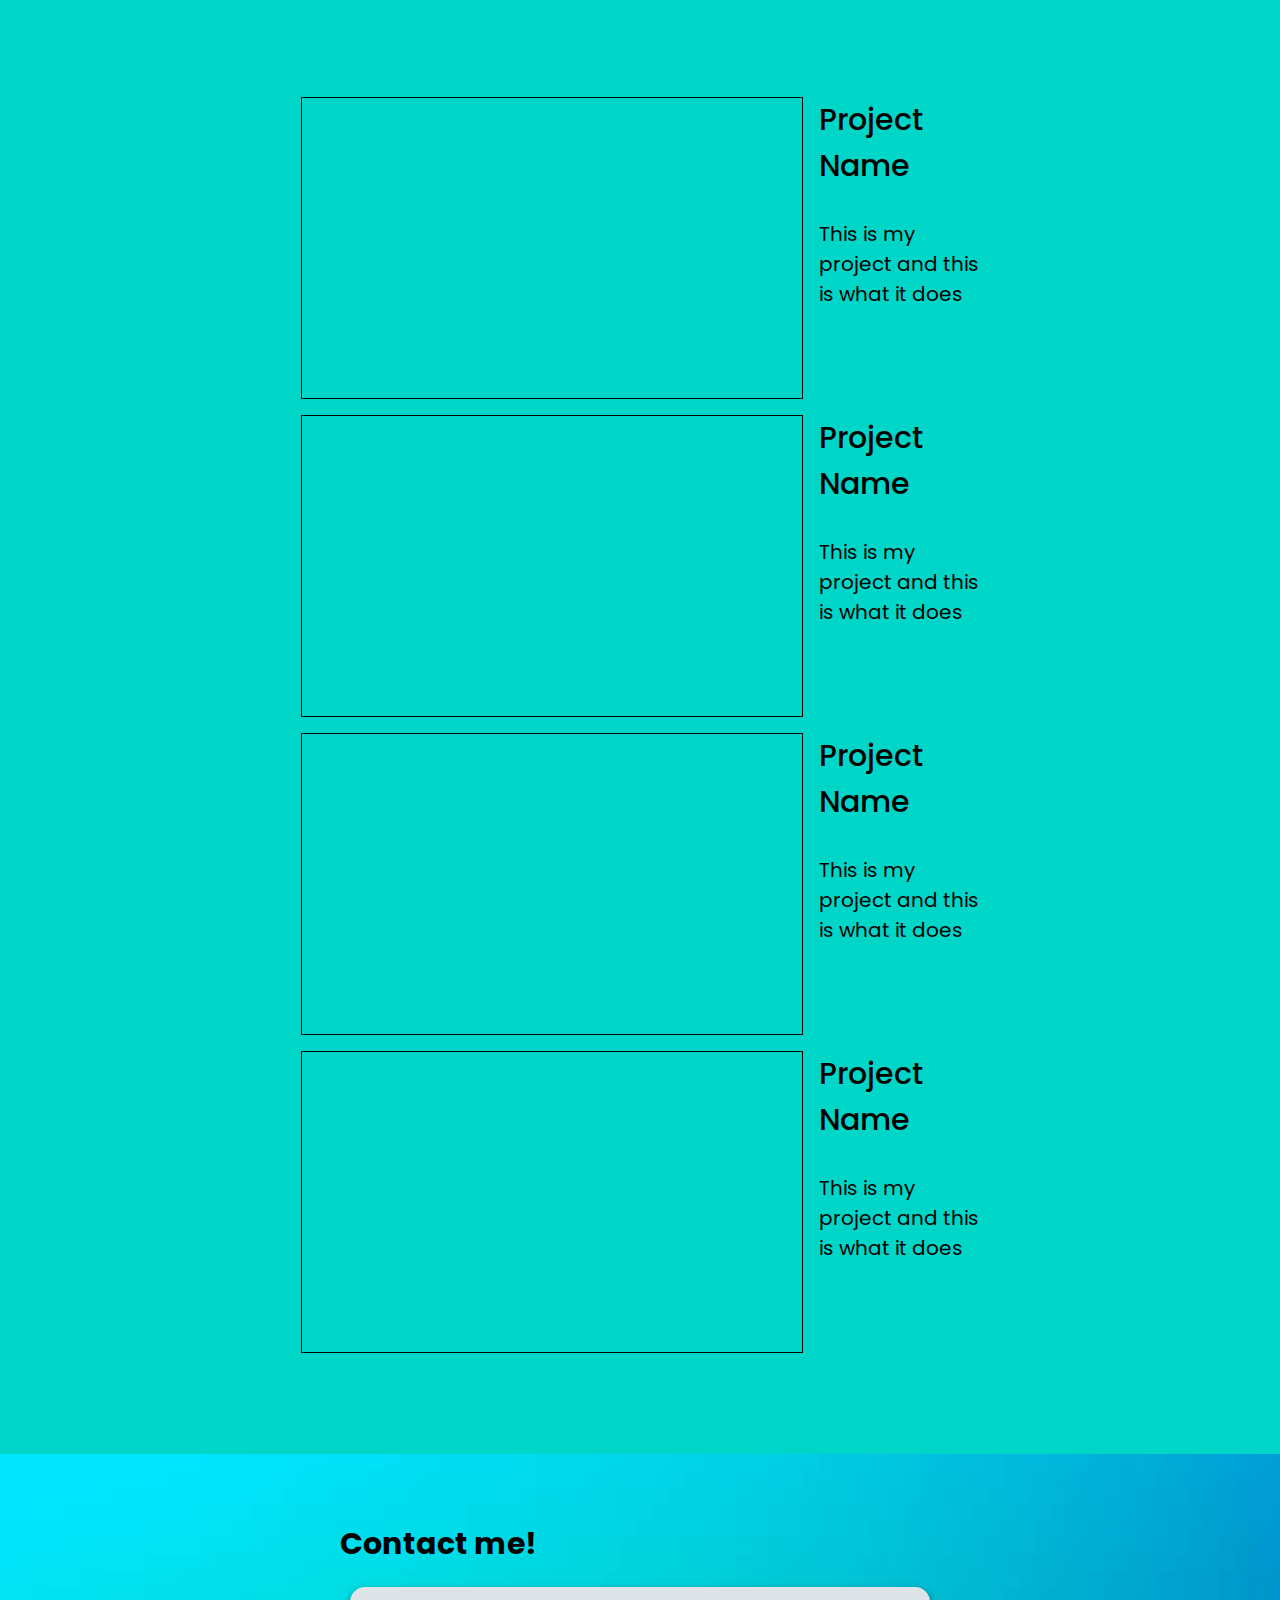
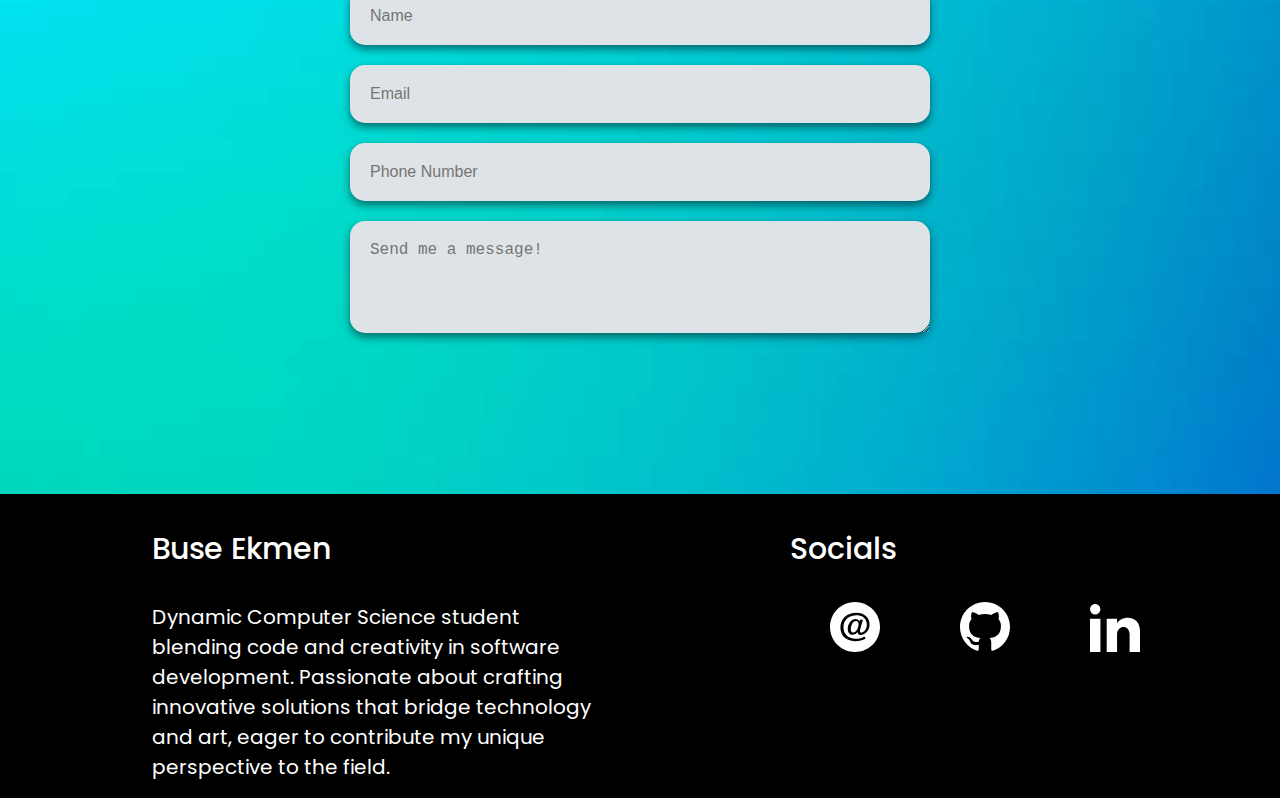
==== commit 66499fc3: "finished text and added video" ====
--- a/index.html
+++ b/index.html
@@ -140,7 +140,7 @@
         <footer>
             <div class="info">
                 <h4>Buse Ekmen</h4>
-                <p>Second-year Computer Science student at the University of Guelph and aspiring Web Developer</p>
+                <p>Dynamic Computer Science student blending code and creativity in software development. Passionate about crafting innovative solutions that bridge technology and art, eager to contribute my unique perspective to the field.</p>
             </div>
             <div class="footer-socials">
                 <h4>Socials</h4>
--- a/src/styles.css
+++ b/src/styles.css
@@ -67,6 +67,13 @@
 }
 .footer-socials{
     width: 50%;
+    padding: 30px;
+    padding-left: 150px;
+}
+
+.footer-socials h3{
+    width: 50%;
+    margin-bottom: 80px;
     padding: 30px;
     padding-left: 150px;
 }
@@ -226,6 +233,7 @@
     margin: 0;
     font-size: 30px;
     font-weight: 500;
+    margin-bottom: 30px;
     
 }
 
